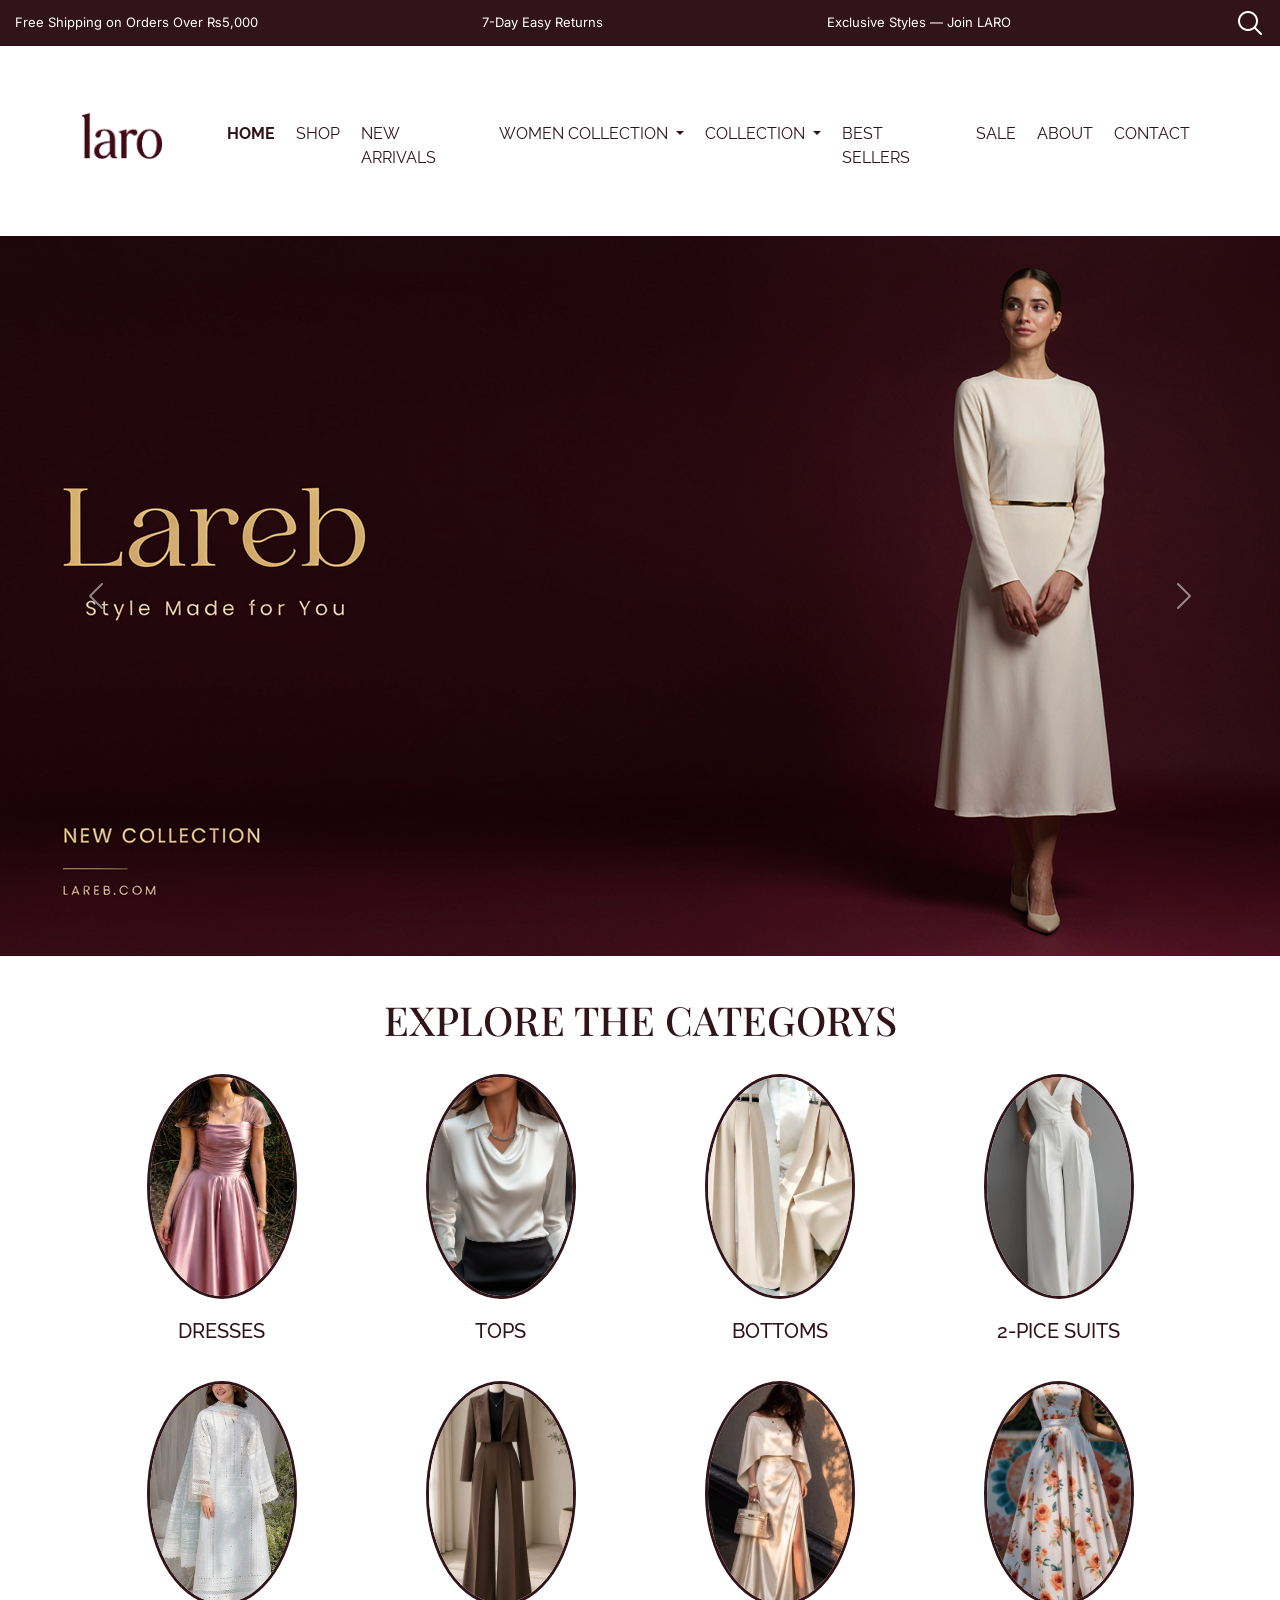
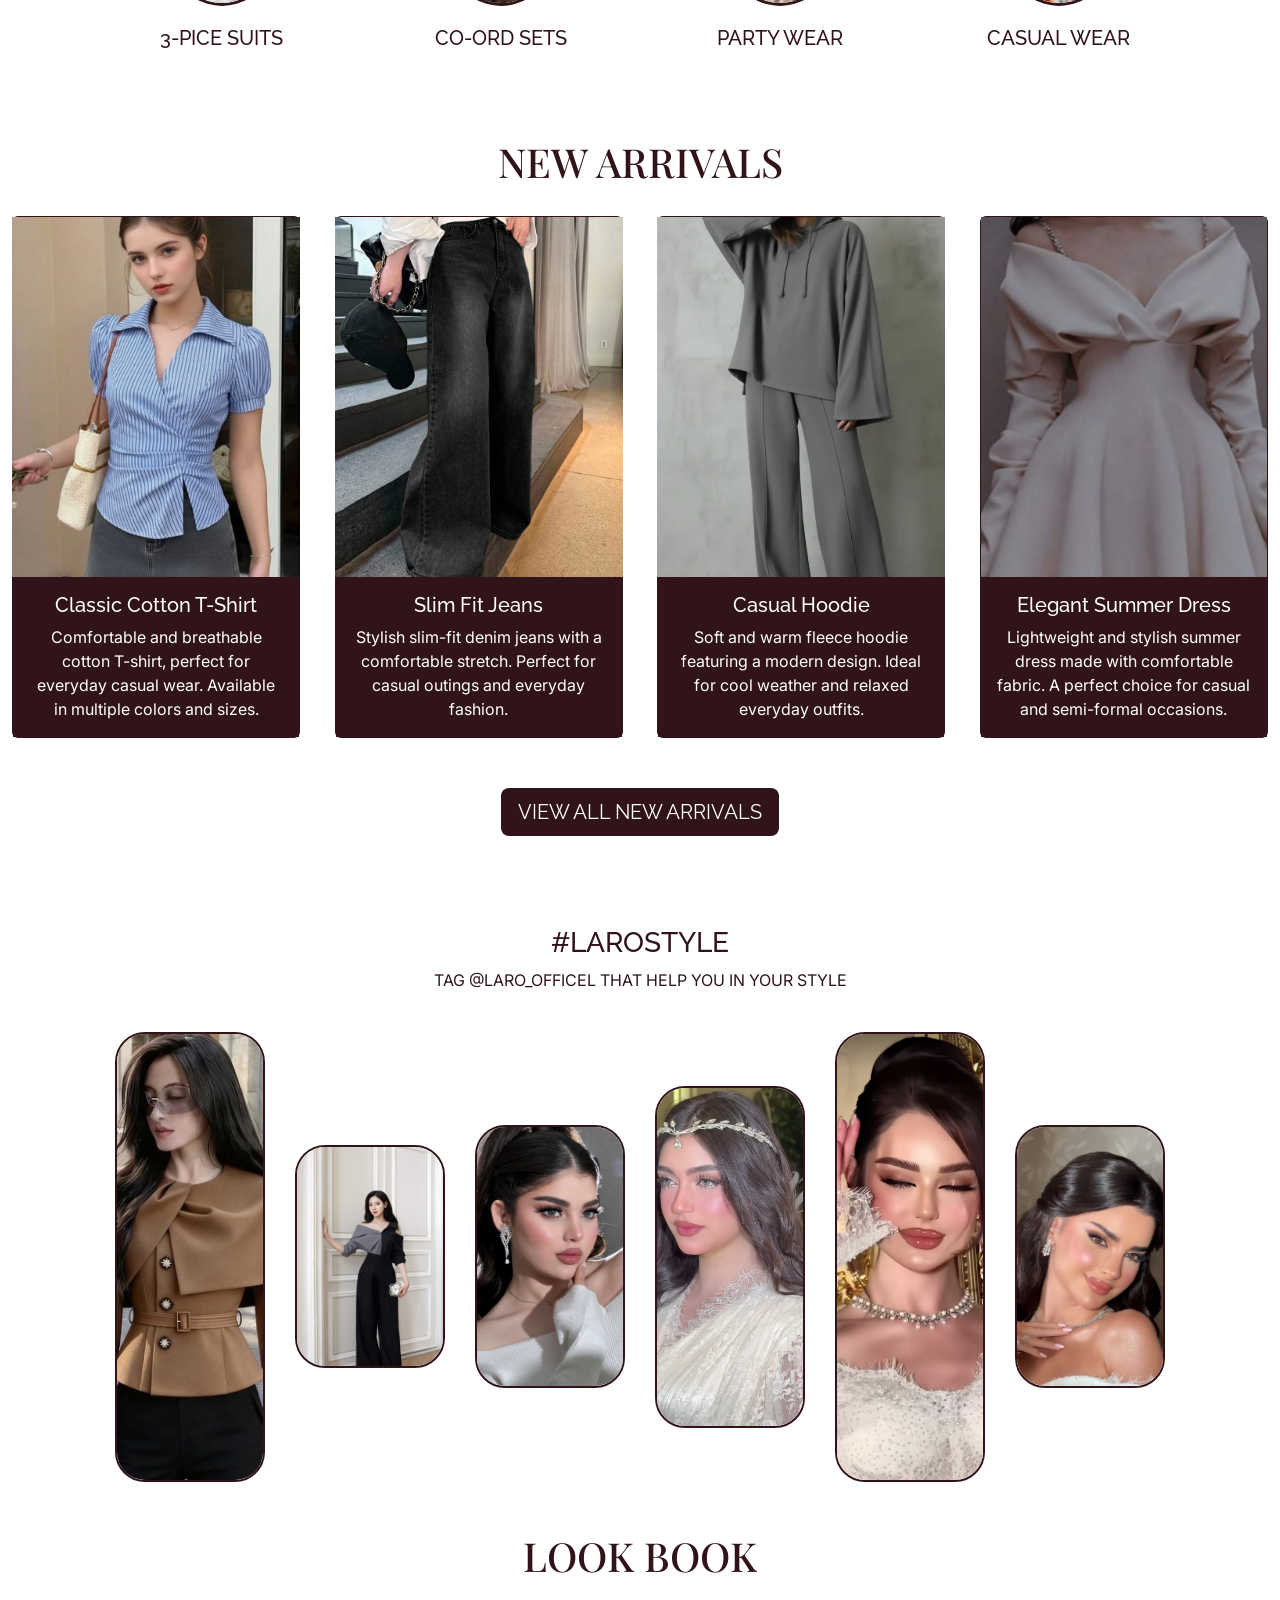
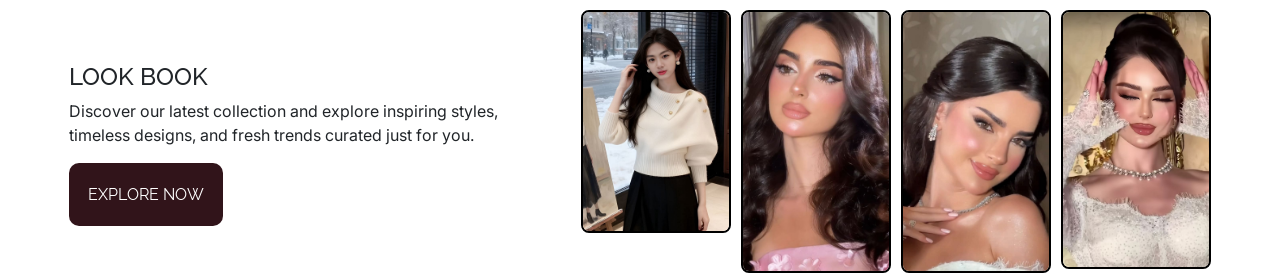
==== index.html @ eaa3a81a "Add Look Book section with images and styling for enhanced user engagement" ====
<!doctype html>
<html lang="en">
  <head>
    <meta charset="utf-8">
    <meta name="viewport" content="width=device-width, initial-scale=1">
    <title>laro</title>
    <link rel="stylesheet" href="style.css">
    <link href="https://cdn.jsdelivr.net/npm/bootstrap@5.3.8/dist/css/bootstrap.min.css" rel="stylesheet" integrity="sha384-sRIl4kxILFvY47J16cr9ZwB07vP4J8+LH7qKQnuqkuIAvNWLzeN8tE5YBujZqJLB" crossorigin="anonymous">
  </head>
  <body>
    <style>
      

    </style>

    <!-- bannar start  -->
<!-- top bar start -->
<div class="top-bar">
    <p>Free Shipping on Orders Over ₨5,000</p>
    <p>7-Day Easy Returns</p>
    <p>Exclusive Styles — Join LARO</p>

    <div class="icons">
      <a href=""><img src="search.png" width="30px"></a>
      


    </div>
</div>
<!-- top bar end -->
     <!-- bannar end -->
<!-- navbar start -->
<nav class="navbar navbar-expand-lg" style="margin-top:40px;">

  <div class="container">

    <a class="navbar-brand" href="#"><img src="l2.png" ></a>

    <button class="navbar-toggler" type="button"
      data-bs-toggle="collapse"
      data-bs-target="#navbarNavDropdown"
      aria-controls="navbarNavDropdown"
      aria-expanded="false"
      aria-label="Toggle navigation">

      <span class="navbar-toggler-icon"></span>

    </button>

    <div class="collapse navbar-collapse" id="navbarNavDropdown" style="margin-left: 41px;">

      <ul class="navbar-nav" style="margin-top: 20px; gap: 5px; ">

        <!-- HOME -->
        <li class="nav-item"  style="font-weight: bold;">
          <a class="nav-link active" aria-current="page" href="#" style="color: #31141A;" >HOME</a>
        </li>

        <!-- SHOP -->
        <li class="nav-item">
          <a class="nav-link" href="#">SHOP</a>
        </li>

        <!-- NEW ARRIVALS -->
        <li class="nav-item">
          <a class="nav-link" href="#">NEW ARRIVALS</a>
        </li>

        <!-- WOMEN COLLECTION -->
        <li class="nav-item dropdown">

          <a class="nav-link dropdown-toggle"
            href="#"
            role="button"
            data-bs-toggle="dropdown"
            aria-expanded="false">

            WOMEN COLLECTION

          </a>

          <ul class="dropdown-menu" >

            <li><a class="dropdown-item" href="#">Dresses</a></li>
            <li><a class="dropdown-item" href="#">2-Piece Suits</a></li>
            <li><a class="dropdown-item" href="#">3-Piece Suits</a></li>
            <li><a class="dropdown-item" href="#">Tops</a></li>
            <li><a class="dropdown-item" href="#">Party Wear</a></li>
            <li><a class="dropdown-item" href="#">Casual Wear</a></li>
            <li><a class="dropdown-item" href="#">Abayas</a></li>
            <li><a class="dropdown-item" href="#">Co-Ord Sets</a></li>

          </ul>

        </li>

        <!-- COLLECTION -->
        <li class="nav-item dropdown">

          <a class="nav-link dropdown-toggle"
            href="#"
            role="button"
            data-bs-toggle="dropdown"
            aria-expanded="false">

            COLLECTION

          </a>

          <ul class="dropdown-menu">

            <li><a class="dropdown-item" href="#">New Collection</a></li>
            <li><a class="dropdown-item" href="#">Summer Collection</a></li>
            <li><a class="dropdown-item" href="#">Festive Collection</a></li>
            <li><a class="dropdown-item" href="#">Signature Collection</a></li>

          </ul>

        </li>

        <!-- BEST SELLERS -->
        <li class="nav-item">
          <a class="nav-link" href="#">BEST SELLERS</a>
        </li>

        <!-- SALE -->
        <li class="nav-item">
          <a class="nav-link" href="#">SALE</a>
        </li>

        <!-- ABOUT -->
        <li class="nav-item">
          <a class="nav-link" href="#">ABOUT</a>
        </li>

        <!-- CONTACT -->
        <li class="nav-item">
          <a class="nav-link" href="#">CONTACT</a>
        </li>

      </ul>

    </div>

  </div>

</nav>
<!-- navbar end -->
 <!-- navbar end -->

 <!-- bannnar start -->
<div id="carouselExample" class="carousel slide" style="margin-top: 50px;">
  <div class="carousel-inner">

    <div class="carousel-item active">
      <a href="">  <img src="b1.png" class="d-block w-100 carousel-img" alt="Clothing"></a>
    
    </div>

    <div class="carousel-item">
      <a href="" ><img src="b2.png" class="d-block w-100 carousel-img" alt="Clothing"></a>
    </div>

    <div class="carousel-item">
    <a href="" ><img src="b3.png" class="d-block w-100 carousel-img" alt="Clothing"></a>
    </div>

    <div class="carousel-item">
  <a href="" ><img src="b4.png" class="d-block w-100 carousel-img" alt="Clothing"></a>
    </div>

    <div class="carousel-item">
        <a href="" ><img src="bannar (2).png" class="d-block w-100 carousel-img" alt="Clothing"></a>
    </div>

    <div class="carousel-item">
      <a href="" ><img src="bannar (1).png" class="d-block w-100 carousel-img" alt="Clothing"></a>
    </div>

  </div>

  <button style="color: #31141A;" class="carousel-control-prev" type="button"
          data-bs-target="#carouselExample" data-bs-slide="prev">
    <span class="carousel-control-prev-icon"></span>
    <span class="visually-hidden">Previous</span>
  </button>

  <button style="color: #31141A;" class="carousel-control-next" type="button"
          data-bs-target="#carouselExample" data-bs-slide="next">
    <span class="carousel-control-next-icon"></span>
    <span class="visually-hidden">Next</span>
  </button>
</div>

<div class="container-fluid" style="text-align: center; color: #31141A;">
  <H1 style="text-align: center; margin-top: 40PX; font-weight: 40PX;">EXPLORE THE CATEGORYS</H1>

</div>


<div class="container-sm">
 <div class="container-fluid">
 <IMG SRC="Elegant Rose Pink Satin Dress.jpg">
  <H5>DRESSES</H5>
</div>

<!-- C2 -->
  <div class="container-fluid">
 <IMG SRC="Elegant Wrap Midi Dress With Sheer Sleeves.jpg">
  <H5>TOPS</H5>
</div>


 <div class="container-fluid">
 <IMG SRC="BUTTOM.jpg">
  <H5>BOTTOMS</H5>
</div>



 <div class="container-fluid">
 <IMG SRC="2 PIECE.jpg">
  <H5>2-PICE SUITS</H5>
</div>



 
</div>



<div class="container-sm">
  <div class="container-fluid">
 <IMG SRC="Eid collection.jpg">
  <H5>3-PICE SUITS</H5>
</div>



 <div class="container-fluid">
 <IMG SRC="CARSET.jpg">
  <H5>CO-ORD SETS</H5>
</div>


 <div class="container-fluid">
 <IMG SRC="download (13).jpg">
  <H5>PARTY WEAR</H5>
</div>


 <div class="container-fluid">
 <IMG SRC="CASUAL.jpg">
  <H5>CASUAL WEAR</H5>
</div>
</div>

<!-- NEW ARRAVIAL SECTION -->


<div class="container-fluid" style="text-align: center;">
  <H1 style="margin-top: 80PX; color: #31141A;">  NEW ARRIVALS</H1>

</div>

<div class="container-xxl" style=" display: flex; align-items: center; justify-content: space-between; margin-top: 30PX;"">
  <div class="card" style="width: 18rem; object-fit: cover; border: none; align-items: center; border: solid 1px #31141A;">
  <img CLASS="IMG" src="T-SHIRT.jpg" class="card-img-top" alt="Classic Cotton T-Shirt"
       style="width: 18rem; height: 40vh; object-fit: cover;">
  <div class="card-body" style="align-items: center; text-align: center; background-color: #31141A;">
    <h5 class="card-title" style="color: white;">Classic Cotton T-Shirt</h5>
    <p class="card-text" style="color: white;">
      Comfortable and breathable cotton T-shirt, perfect for everyday casual wear. Available in multiple colors and sizes.
    </p>
  </div>
</div>


<div class="card" style="width: 18rem; object-fit: cover; border: none; align-items: center; border: solid 1px #31141A;">
  <img CLASS="IMG" src="JENS.jpg" class="card-img-top" alt="Slim Fit Jeans"
       style="width: 18rem; height: 40vh; object-fit: cover;">
  <div class="card-body" style="align-items: center; text-align: center; background-color: #31141A;">
    <h5 class="card-title" style="color: white;">Slim Fit Jeans</h5>
    <p class="card-text" style="color: white;">
      Stylish slim-fit denim jeans with a comfortable stretch. Perfect for casual outings and everyday fashion.
    </p>
  </div>
</div>


<div class="card" style="width: 18rem; object-fit: cover; border: none; align-items: center; border: solid 1px #31141A;">
  <img CLASS="IMG" src="HODDIE.jpg" class="card-img-top" alt="Casual Hoodie"
       style="width: 18rem; height: 40vh; object-fit: cover;">
  <div class="card-body" style="align-items: center; text-align: center; background-color: #31141A;">
    <h5 class="card-title" style="color: white;">Casual Hoodie</h5>
    <p class="card-text" style="color: white;">
      Soft and warm fleece hoodie featuring a modern design. Ideal for cool weather and relaxed everyday outfits.
    </p>
  </div>
</div>

<!-- 
<style>
.card img {
  transition: 0.3s ease;
}

.card img:hover {
  transform: scale(1.05);
}
</style> -->
<div class="card" style="width: 18rem;border: 30px ; object-fit: cover; border: none; align-items: center; border: solid 1px #31141A;">
  <img CLASS="IMG" src="download (12).jpg" class="card-img-top" alt="Elegant Summer Dress" style="width: 17.9rem; height: 40VH; object-fit: cover;">
  <div class="card-body" style="align-items: center; text-align: center; background-color: #31141A;">
    <h5 class="card-title" style="color: white;">Elegant Summer Dress</h5>
    <p class="card-text" style="color: white">Lightweight and stylish summer dress made with comfortable fabric. A perfect choice for casual and semi-formal occasions.</p>
  </div>
</div>

</div>

<!-- BUTTON OF NEW ARRIVALS  -->
<div class="container-sm" style="text-align: center; display: flex; align-items: center; justify-content: center; margin-top: 50PX;">
  <A href=""><button  type="button" class="btn  btn-lg" style="background-color: #31141A; align-items: center; text-align: center; color: white; align-items: center; text-align: center;">VIEW ALL NEW ARRIVALS</button></A>
</div>


<!-- ADD A MODEL THAT HALP YOU IN YOUR STYLE  -->




  <div class="container-lg" style="align-items: center; text-align: center; margin-top: 90PX; color: #31141A;">
    <H3>#LAROSTYLE</H3>
    <P>TAG @LARO_OFFICEL THAT HELP YOU IN YOUR STYLE </P>

</div>

<div class="container-xl">
  <div class="container-lg" style="align-items: center; display: flex; justify-content: center; gap: 30PX; margin-top: 40PX;">
    <A href=""><img id=" m"SRC="P (1).jpg" width="150PX" style="height: 50VH;border: 2px solid  #31141A; border-radius: 30px; object-fit: cover;"></A>
    <A href=""><img SRC="P (2).jpg" width="150PX" style="border: 2px solid  #31141A; border-radius: 30px;"></A>
     <A href=""><img SRC="P (3).jpg" width="150PX" style="border: 2px solid  #31141A; border-radius: 30px;"></A>
    <A href=""><img SRC="P (4).jpg" width="150PX" style="height: 38VH;border: 2px solid  #31141A; border-radius: 30px; object-fit: cover;"></A>
     <A href=""><img SRC="P (5).jpg" width="150PX" style="height: 50VH;border: 2px solid  #31141A; border-radius: 30px; object-fit: cover;"></A>
    <A href=""><img SRC="P (6).jpg" width="150PX" style="border: 2px solid  #31141A; border-radius: 30px;"></A>
  </div>
<style>

</style>
</div>
<div>

      <h1  style="color: #31141A; text-align: center; margin-top: 50PX;">LOOK BOOK</h1>

      <div class="CONT" style="display: flex;align-items: center;justify-content: center; margin-top: 30PX;">
<div class="text" style="width: 40%;">
    <h4>LOOK BOOK</h4>
    <p style="width: 90%;">
        Discover our latest collection and explore inspiring styles,
        timeless designs, and fresh trends curated just for you.
    </p>
    <a href="#">
        <button style="background-color: #31141A; outline: none; border: none;  color: white; width:30%; height: 7VH; border-radius: 10PX;"  type="button">EXPLORE NOW</button>
    </a>
</div>

<div class="IMG" style="display: flex; gap: 10PX; height: 30VH; object-fit: cover;">
 


<div class="img1">
    <img src="P (8).jpg">
</div>

<div class="img1">
    <img src="P (7).jpg">
</div>


<div class="img1">
    <img src="P (6).jpg">
</div>

<div class="img1">
    <img src="P (5).jpg">
</div>

</div>
      </div>

    <script src="https://cdn.jsdelivr.net/npm/bootstrap@5.3.8/dist/js/bootstrap.bundle.min.js" integrity="sha384-FKyoEForCGlyvwx9Hj09JcYn3nv7wiPVlz7YYwJrWVcXK/BmnVDxM+D2scQbITxI" crossorigin="anonymous"></script>
  </body>
</html>
---- style.css ----
@import url('https://fonts.googleapis.com/css2?family=Dancing+Script:wght@400;500;600;700&family=Inter:wght@400;500;600;700&family=Playfair+Display:ital,wght@0,400;0,500;0,600;0,700;1,400;1,500;1,600;1,700&family=Raleway:wght@400;500;600;700&family=Roboto:wght@400;500;700&family=Pacifico&display=swap');

* {
    margin: 0;
    padding: 0;
    box-sizing: border-box;
}

body {
    font-family: 'Raleway', sans-serif;
}

/* Main Heading */
h1 {
    font-family: 'Playfair Display', serif;
    font-weight: 700;
}

/* Other Headings */
h2, h3, h4 ,a ,H5{
    font-family: 'Raleway', sans-serif;
    font-weight: 600;
}

/* Normal Text */
p {
    font-family: 'Inter', sans-serif;
}




/* Buttons */
button {
    font-family: 'Inter', sans-serif;
}

.top-bar {
    width: 100%;
    display: flex;
    justify-content: space-between;
    align-items: center;
    background-color: #31141A;
    color: white;
    margin: 0;
    padding: 8px 15px;
}









.top-bar p {
    margin: 0;
    font-size: 13px;
}

/* LOGO */
.container a img {
    width: 80px;
    color: #31141A;
    transition: 0.3s ease;
}



.nav-link:hover{
    text-decoration: underline;
}

.dropdown-item

a :hover{
background-color: #31141A;
}


/* Dropdown items */
.navbar .dropdown-item {
    color: #4a3838;
    font-size: 14px;
    font-weight: 400;
    padding: 10px 15px;
    border-radius: 8px;
    transition: all 0.3s ease;
}

/* Hover */
.navbar .dropdown-item:hover {
    background: linear-gradient(
        90deg,
      #31141A
    );
    color: white;
    padding-left: 22px;
}

/* Small star */
.navbar .dropdown-item::before {
    content: "✦";
    color:white;
    margin-right: 8px;
    opacity: 0;
    transition: 0.3s;
}

.navbar .dropdown-item:hover::before {
    opacity: 1;
}


.dropdown-item::before {
    content: "✦";
    color:white;
    margin-right: 8px;
    opacity: 0;
    transition: 0.3s;
}

.nav-item a{
    font-weight: 40px;
    color:#31141A;
}
@media (max-width: 768px) {

    .top-bar {
        flex-direction: column;
        text-align: center;
        gap: 8px;
        padding: 10px;
    }

    .top-bar p {
        margin: 0;
        font-size: 12px;
    }

    .icons {
        display: flex;
        justify-content: center;
        align-items: center;
    }

    .icons img {
        width: 25px;
    }
}
.container-sm{
    margin-top: 30PX;
  text-align: center;
display: flex;
align-items: center;
justify-content: space-between;
}


.container-fluid IMG{
    border: 3px solid #31141A;
    object-fit: cover;
    border-radius: 50%;
    height: 25VH;
    width: 150PX;
}

.container-fluid IMG:hover{
    transform: scale(1.1);
}


.container-fluid H5{
    padding-top: 20PX;
    color: #31141A;
    font-weight: 30PX;
}

/* .IMG{
       border: 3px solid #31141A;

} */

  .img1 img {
        width: 150px;
        border: 2px solid black;
        border-radius: 8px;
    }
 .img1 img:HOVER{
    transform: scale(1.1);
 }
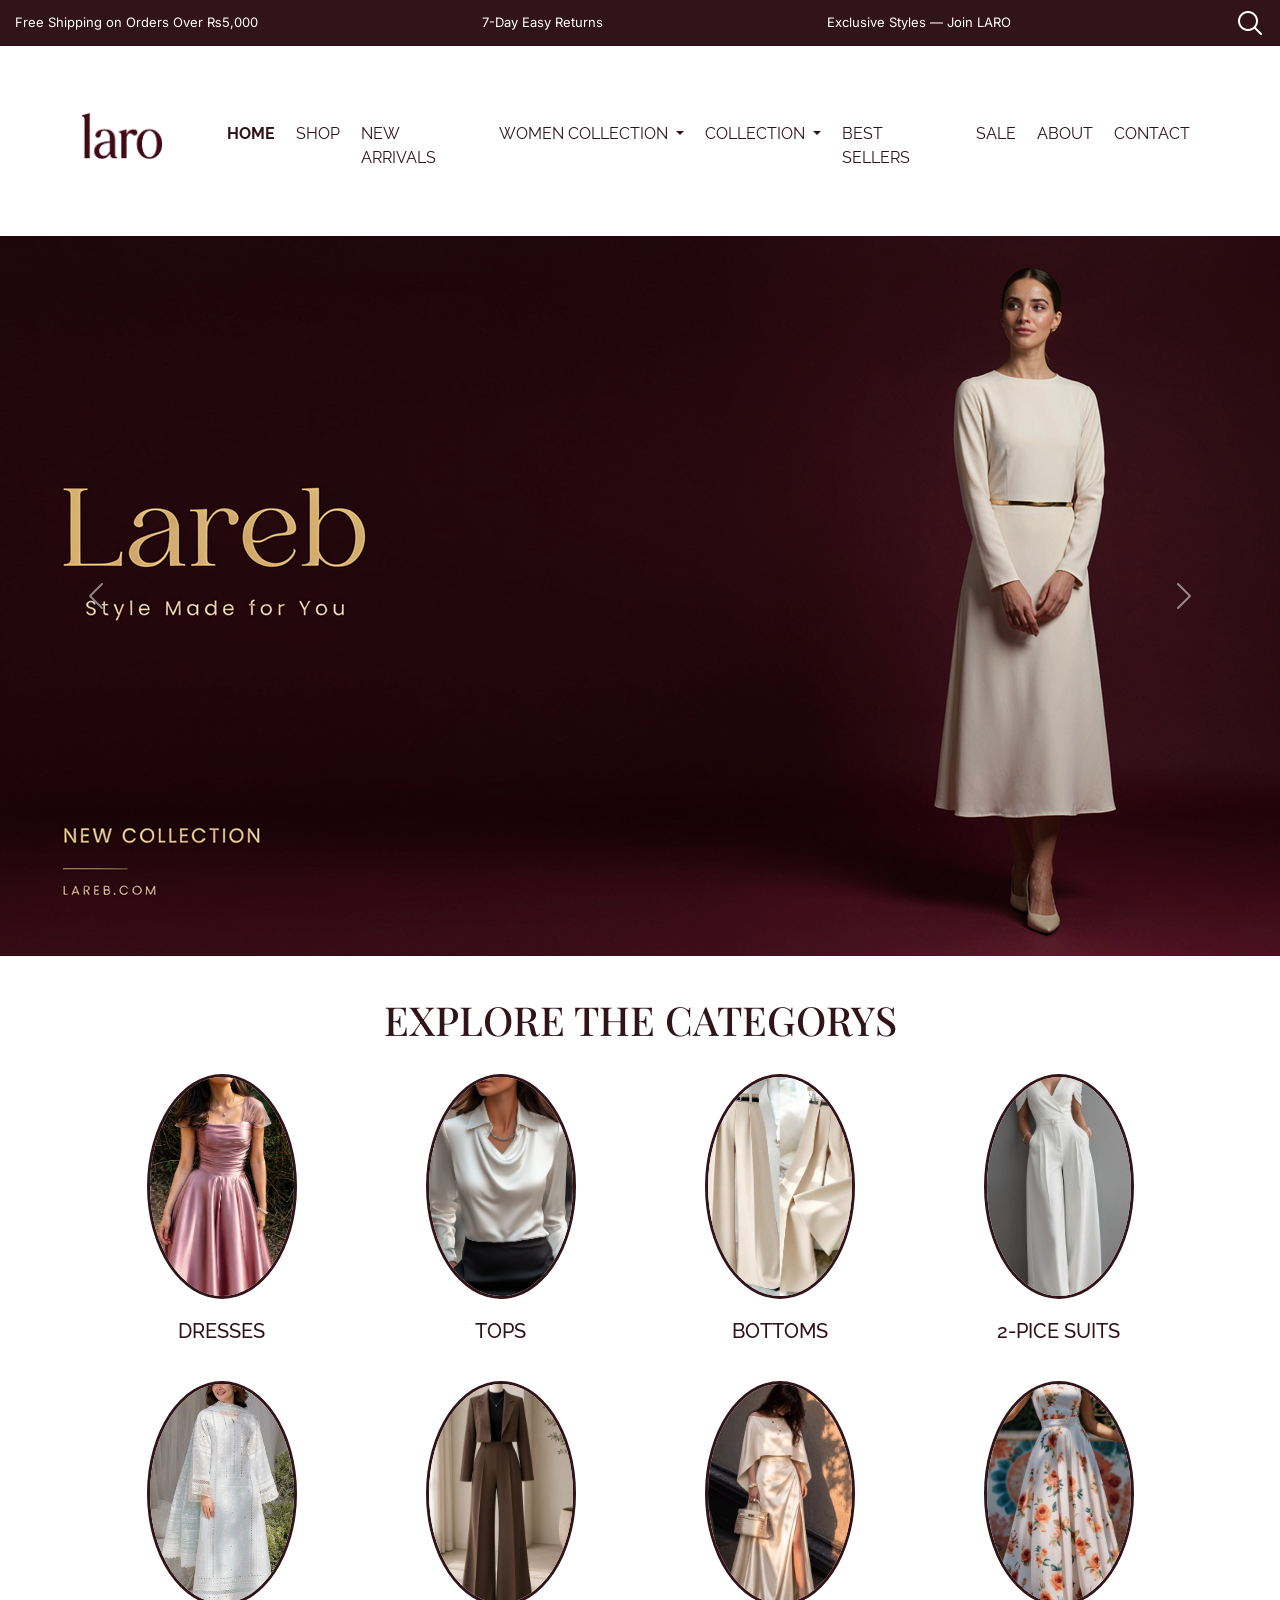
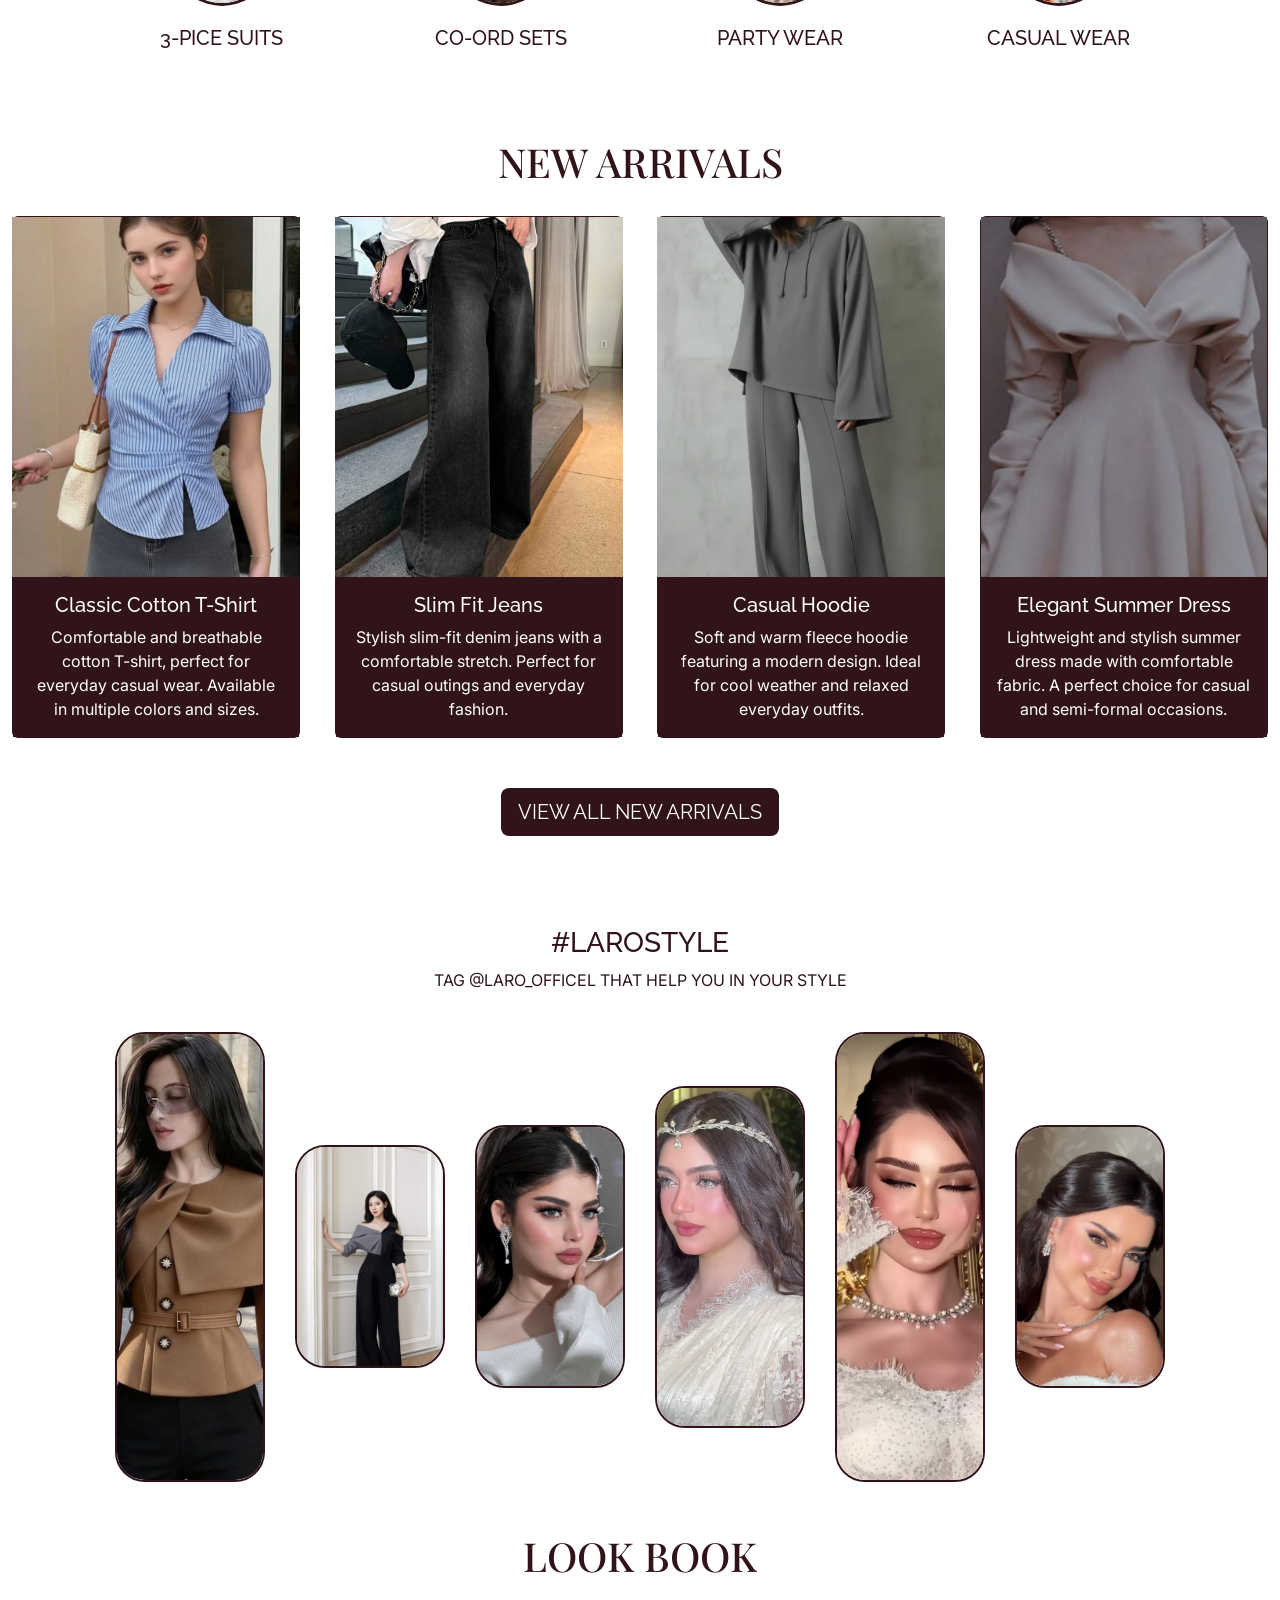
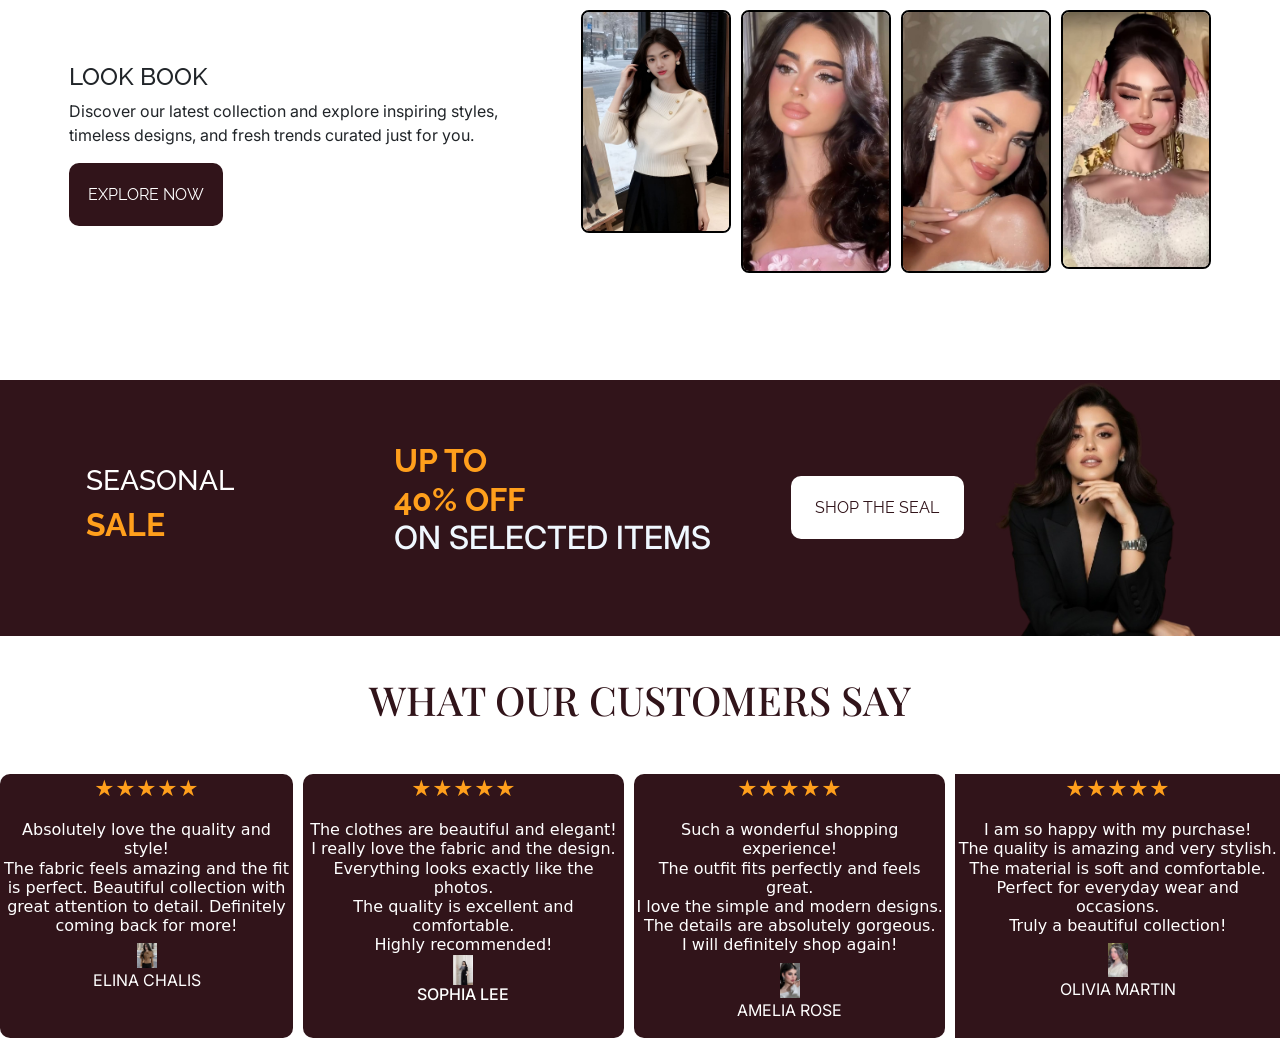
==== commit bf3b8c91: "Add seasonal sale section with customer testimonials for enhanced engagement" ====
--- a/index.html
+++ b/index.html
@@ -389,6 +389,129 @@
 
 </div>
       </div>
+    <div class="MAINC" style="margin-top: 100PX; display: flex; align-items: center; justify-content: center;gap: 80PX; background-color: #31141A;">
+    
+    <div class="TEXT1">
+        <h3 style="color: white;">SEASONAL</h3>
+        <h2 style="color: #FF9F1C ; font-weight: 700;">SALE</h2>
+    </div>
+
+    <div class="LINE">
+        <hr>
+    </div>
+
+    <div class="TEXT2">
+        <h2>
+            <strong style="color: #FF9F1C;">UP TO</strong><br>
+            <strong style="color:#FF9F1C;">40% OFF</strong><br>
+            <p style="color: aliceblue;">ON SELECTED ITEMS</p>
+        </h2>
+    </div>
+
+    <div class="BUTTON">
+        <a href="#">
+        <a href="#">
+        <button style="background-color: white; outline: none; border: none;  color:#31141A; width:140%; height: 7VH; border-radius: 10PX;"  type="button">SHOP THE SEAL</button>
+    </a>
+        </a>
+    </div>
+
+    <div class="IMG">
+        <img src="MODEL.png" width="200px">
+    </div>
+
+</div>
+
+
+<DIV CLASS="HEAD">
+  <H1 style="color: #31141A; margin-top: 40PX; text-align: center;">WHAT OUR CUSTOMERS SAY</H1>
+</DIV>
+
+
+<div class="CON" style="display: flex; justify-content: center; gap: 10PX; margin-top: 50PX;">
+
+    <div class="COMMIT1"style="background-color:#31141A; border-radius: 10PX;">
+        <div class="CBODY" style="text-align: center;">
+            <p style="color: #FF9F1C; font-size: 20px;">★★★★★</p>
+            <h6 style="color: white;">
+                Absolutely love the quality and style!<br>
+                The fabric feels amazing and the fit<br>
+                is perfect. Beautiful collection with<br>
+                great attention to detail. Definitely<br>
+                coming back for more!
+            </h6>
+            
+        <div class="C" style="">
+            <img src="P (1).jpg" width="20PX">
+            <p style="color: white;">ELINA CHALIS</p>
+        </div>
+        </div>
+
+    </div>
+
+
+    <div class="COMMIT1" style="background-color: #31141A; border-radius: 10PX;">
+        <div class="CBODY" style="text-align: center;">
+            <p style="color: #FF9F1C; font-size: 20px;">★★★★★</p>
+            <h6 style="color: white;">
+                The clothes are beautiful and elegant!<br>
+                I really love the fabric and the design.<br>
+                Everything looks exactly like the photos.<br>
+                The quality is excellent and comfortable.<br>
+                Highly recommended!
+                        <div class="C">
+            <img src="P (2).jpg" width="20PX">
+            <p style="color: white;">SOPHIA LEE</p>
+        </div>
+            </h6>
+       
+        </div>
+
+     
+    </div>
+
+
+    <div class="COMMIT1" style="background-color:#31141A; border-radius: 10PX;">
+        <div class="CBODY" style="text-align: center;">
+            <p style="color: #FF9F1C; font-size: 20px;">★★★★★</p>
+            <h6 style="color: white;">
+                Such a wonderful shopping experience!<br>
+                The outfit fits perfectly and feels great.<br>
+                I love the simple and modern designs.<br>
+                The details are absolutely gorgeous.<br>
+                I will definitely shop again!
+            </h6>
+              <div class="C">
+            <img src="P (3).jpg" width="20PX">
+            <p style="color: white;">AMELIA ROSE</p>
+        </div>
+        </div>
+
+      
+    </div>
+
+
+    <div class="COMMIT1" style="background-color:#31141A;">
+        <div class="CBODY" style="text-align: center;">
+            <p style="color: #FF9F1C; font-size: 20px;">★★★★★</p>
+            <h6 style="color: white;">
+                I am so happy with my purchase!<br>
+                The quality is amazing and very stylish.<br>
+                The material is soft and comfortable.<br>
+                Perfect for everyday wear and occasions.<br>
+                Truly a beautiful collection!
+            </h6>
+                   <div class="C">
+            <img src="P (4).jpg" width="20PX">
+            <p style="color: white;">OLIVIA MARTIN</p>
+        </div>
+    </div>
+        </div>
+
+ 
+
+</div>
+
 
     <script src="https://cdn.jsdelivr.net/npm/bootstrap@5.3.8/dist/js/bootstrap.bundle.min.js" integrity="sha384-FKyoEForCGlyvwx9Hj09JcYn3nv7wiPVlz7YYwJrWVcXK/BmnVDxM+D2scQbITxI" crossorigin="anonymous"></script>
   </body>
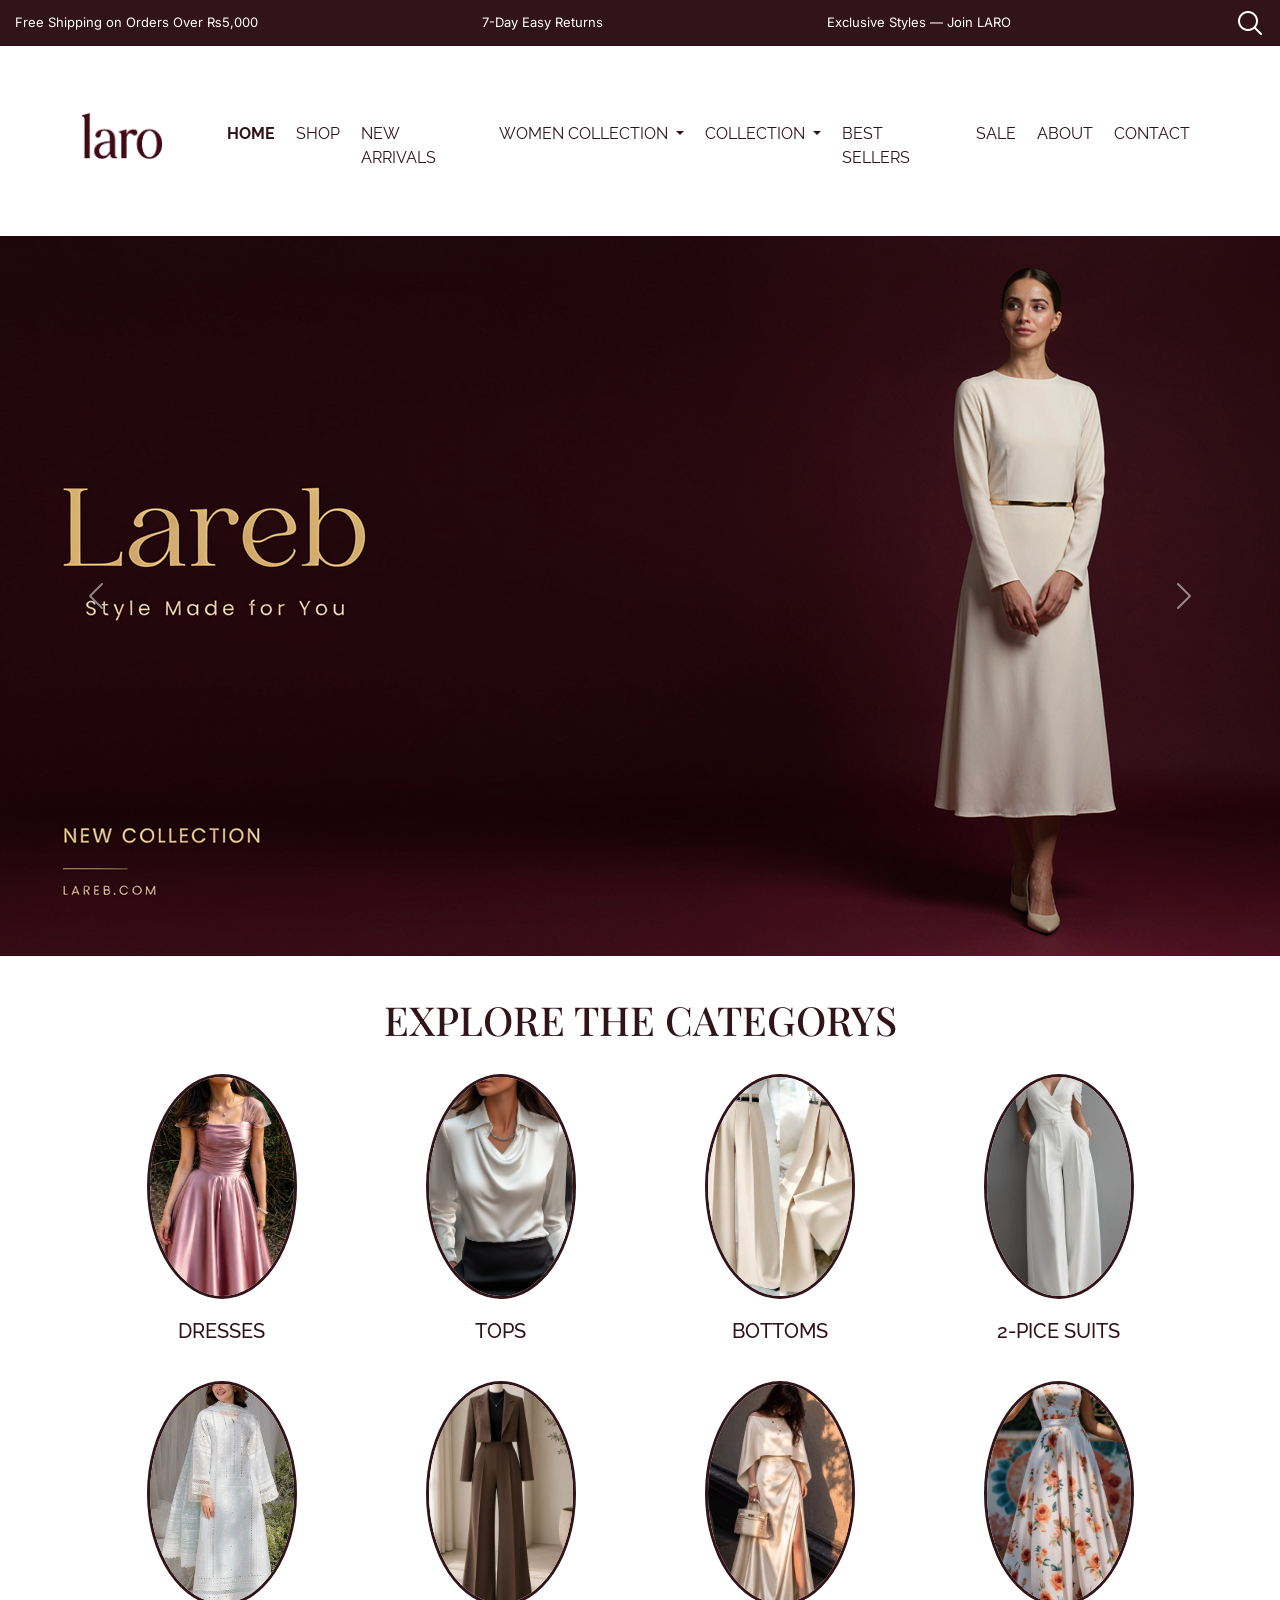
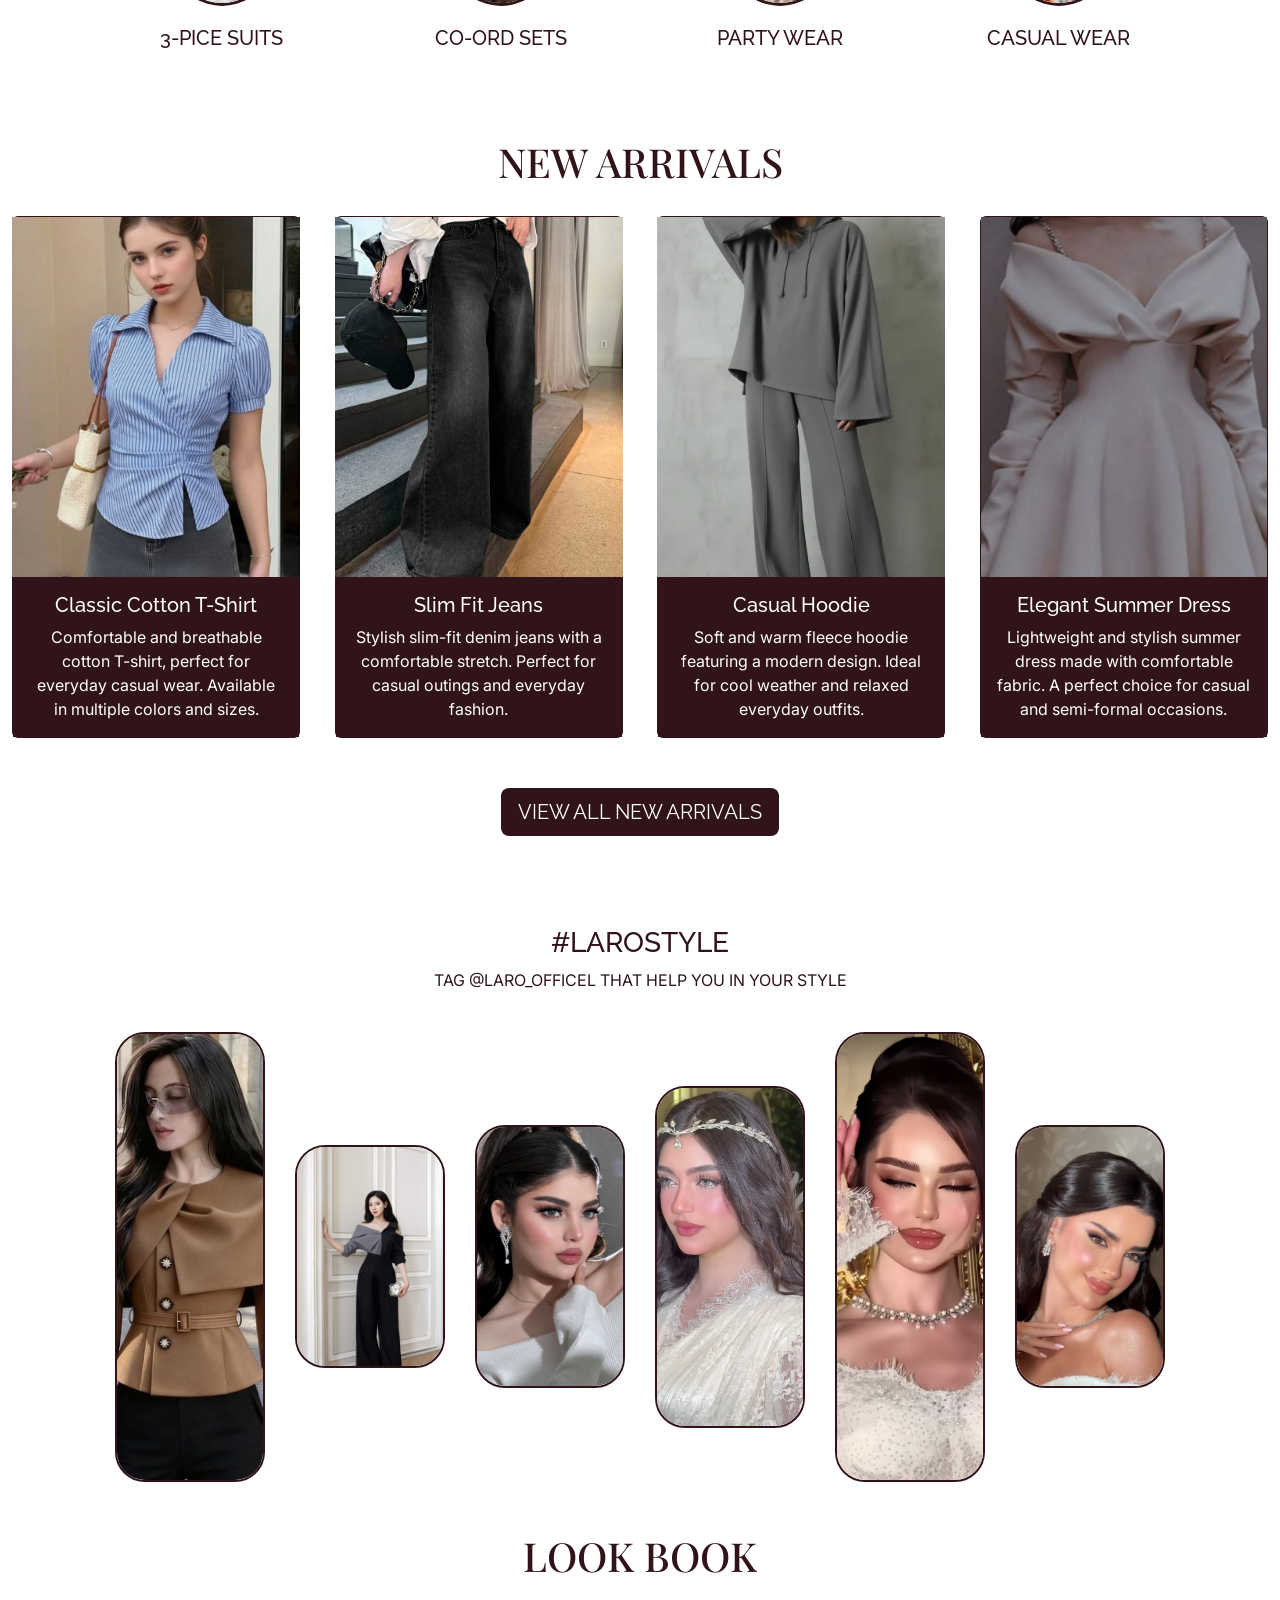
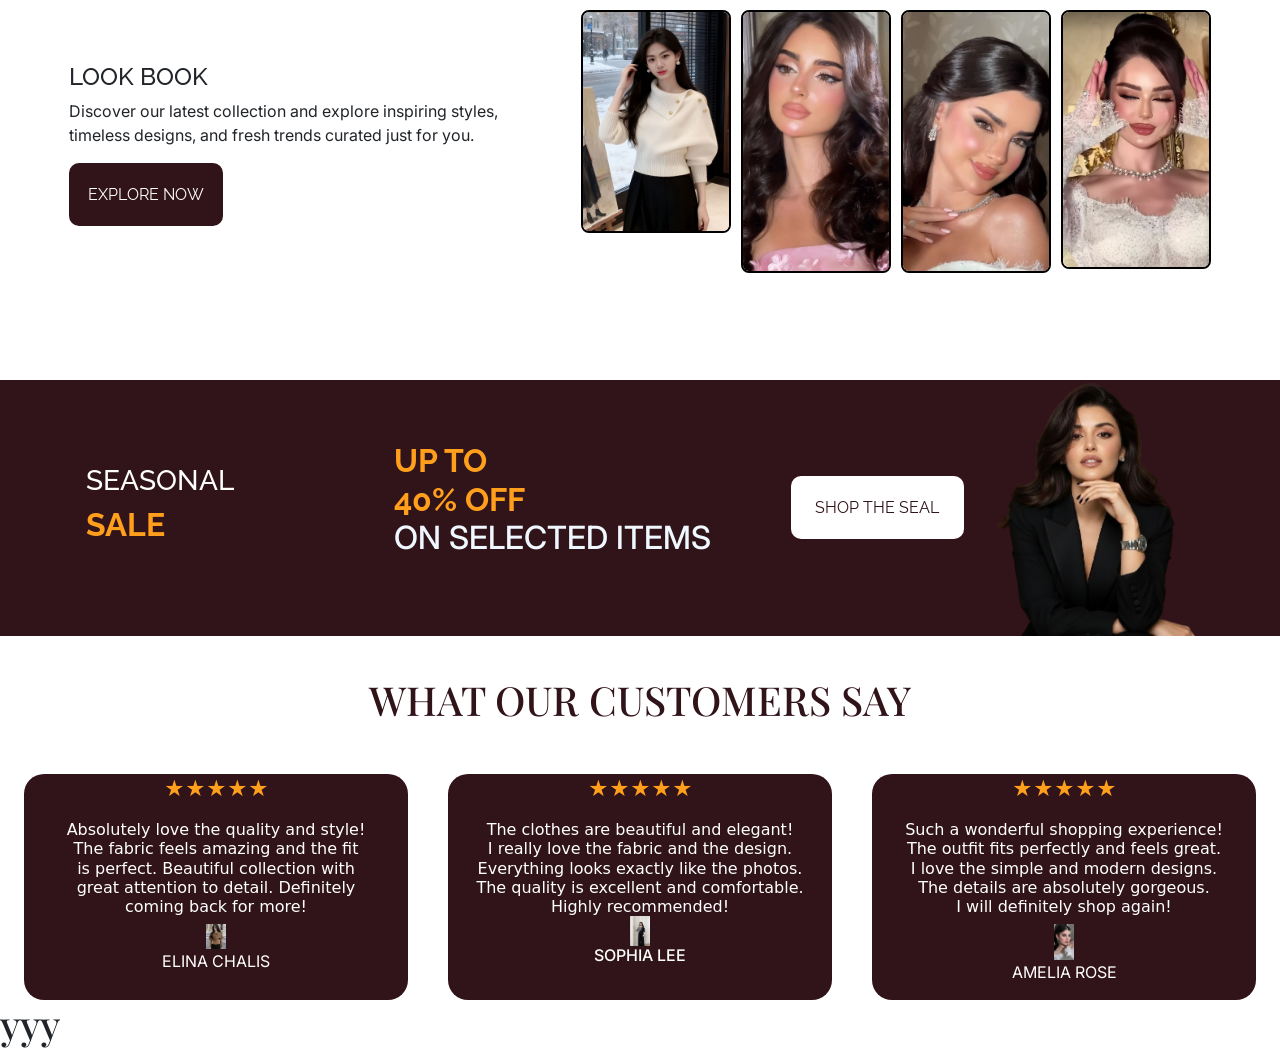
==== commit a21dc35c: "Enhance styling for sale section and improve hover effects for better user interaction" ====
--- a/index.html
+++ b/index.html
@@ -396,8 +396,8 @@
         <h2 style="color: #FF9F1C ; font-weight: 700;">SALE</h2>
     </div>
 
-    <div class="LINE">
-        <hr>
+    <div class="LINE" style="color: white;">
+        <hr style="color: white;">
     </div>
 
     <div class="TEXT2">
@@ -428,9 +428,9 @@
 </DIV>
 
 
-<div class="CON" style="display: flex; justify-content: center; gap: 10PX; margin-top: 50PX;">
-
-    <div class="COMMIT1"style="background-color:#31141A; border-radius: 10PX;">
+<div class="CON" style="display: flex; justify-content: center; gap: 40PX; margin-top: 50PX;">
+
+    <div class="COMMIT1"style="background-color:#31141A; border-radius: 20PX; width: 30%;">
         <div class="CBODY" style="text-align: center;">
             <p style="color: #FF9F1C; font-size: 20px;">★★★★★</p>
             <h6 style="color: white;">
@@ -450,7 +450,7 @@
     </div>
 
 
-    <div class="COMMIT1" style="background-color: #31141A; border-radius: 10PX;">
+    <div class="COMMIT1" style="background-color: #31141A; border-radius: 20PX; width: 30%;">
         <div class="CBODY" style="text-align: center;">
             <p style="color: #FF9F1C; font-size: 20px;">★★★★★</p>
             <h6 style="color: white;">
@@ -471,7 +471,7 @@
     </div>
 
 
-    <div class="COMMIT1" style="background-color:#31141A; border-radius: 10PX;">
+    <div class="COMMIT1" style="background-color:#31141A; border-radius: 20PX; width: 30%;">
         <div class="CBODY" style="text-align: center;">
             <p style="color: #FF9F1C; font-size: 20px;">★★★★★</p>
             <h6 style="color: white;">
@@ -491,7 +491,7 @@
     </div>
 
 
-    <div class="COMMIT1" style="background-color:#31141A;">
+    <!-- <div class="COMMIT1" style="background-color:#31141A;">
         <div class="CBODY" style="text-align: center;">
             <p style="color: #FF9F1C; font-size: 20px;">★★★★★</p>
             <h6 style="color: white;">
@@ -506,11 +506,13 @@
             <p style="color: white;">OLIVIA MARTIN</p>
         </div>
     </div>
-        </div>
+        </div> -->
 
  
 
 </div>
+
+<h1>yyy</h1>
 
 
     <script src="https://cdn.jsdelivr.net/npm/bootstrap@5.3.8/dist/js/bootstrap.bundle.min.js" integrity="sha384-FKyoEForCGlyvwx9Hj09JcYn3nv7wiPVlz7YYwJrWVcXK/BmnVDxM+D2scQbITxI" crossorigin="anonymous"></script>
--- a/style.css
+++ b/style.css
@@ -189,4 +189,9 @@
     }
  .img1 img:HOVER{
     transform: scale(1.1);
+ }
+
+ .COMMIT1:hover{
+    transform: scale(1.1);
+
  }
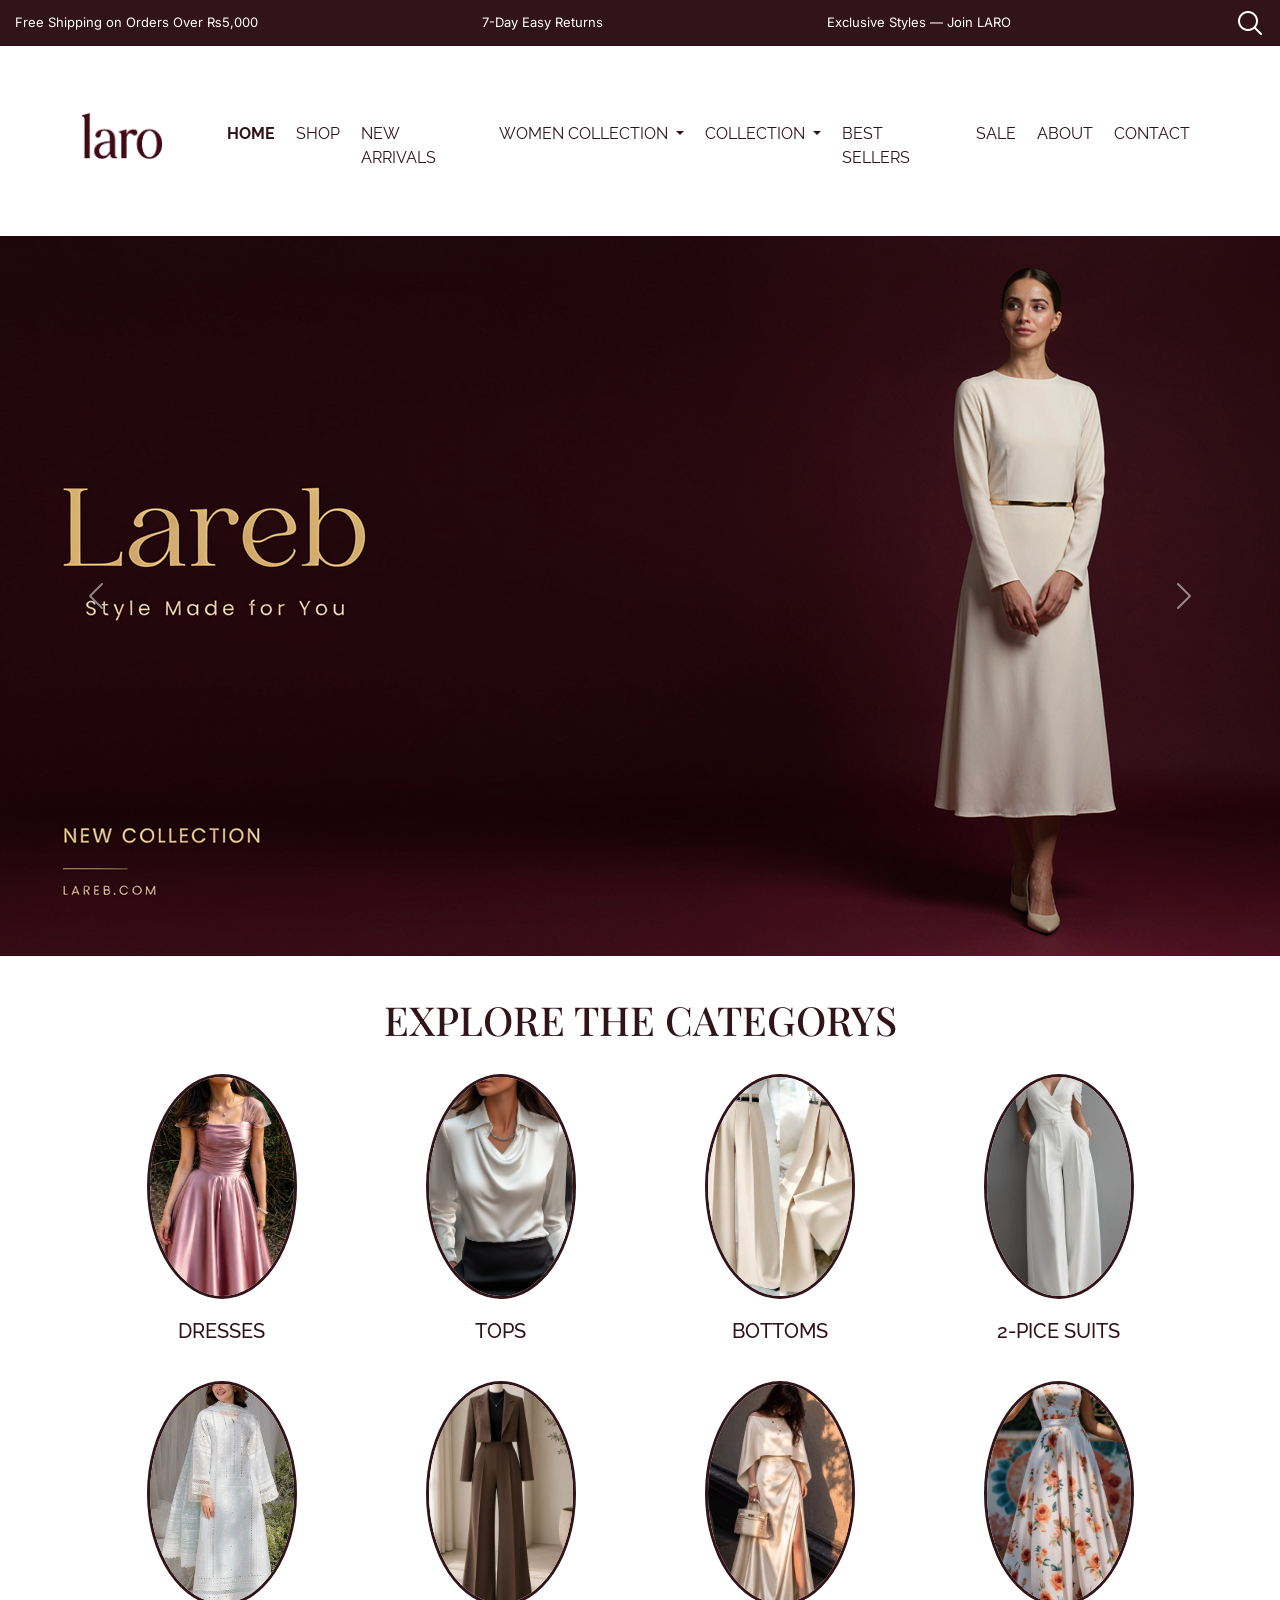
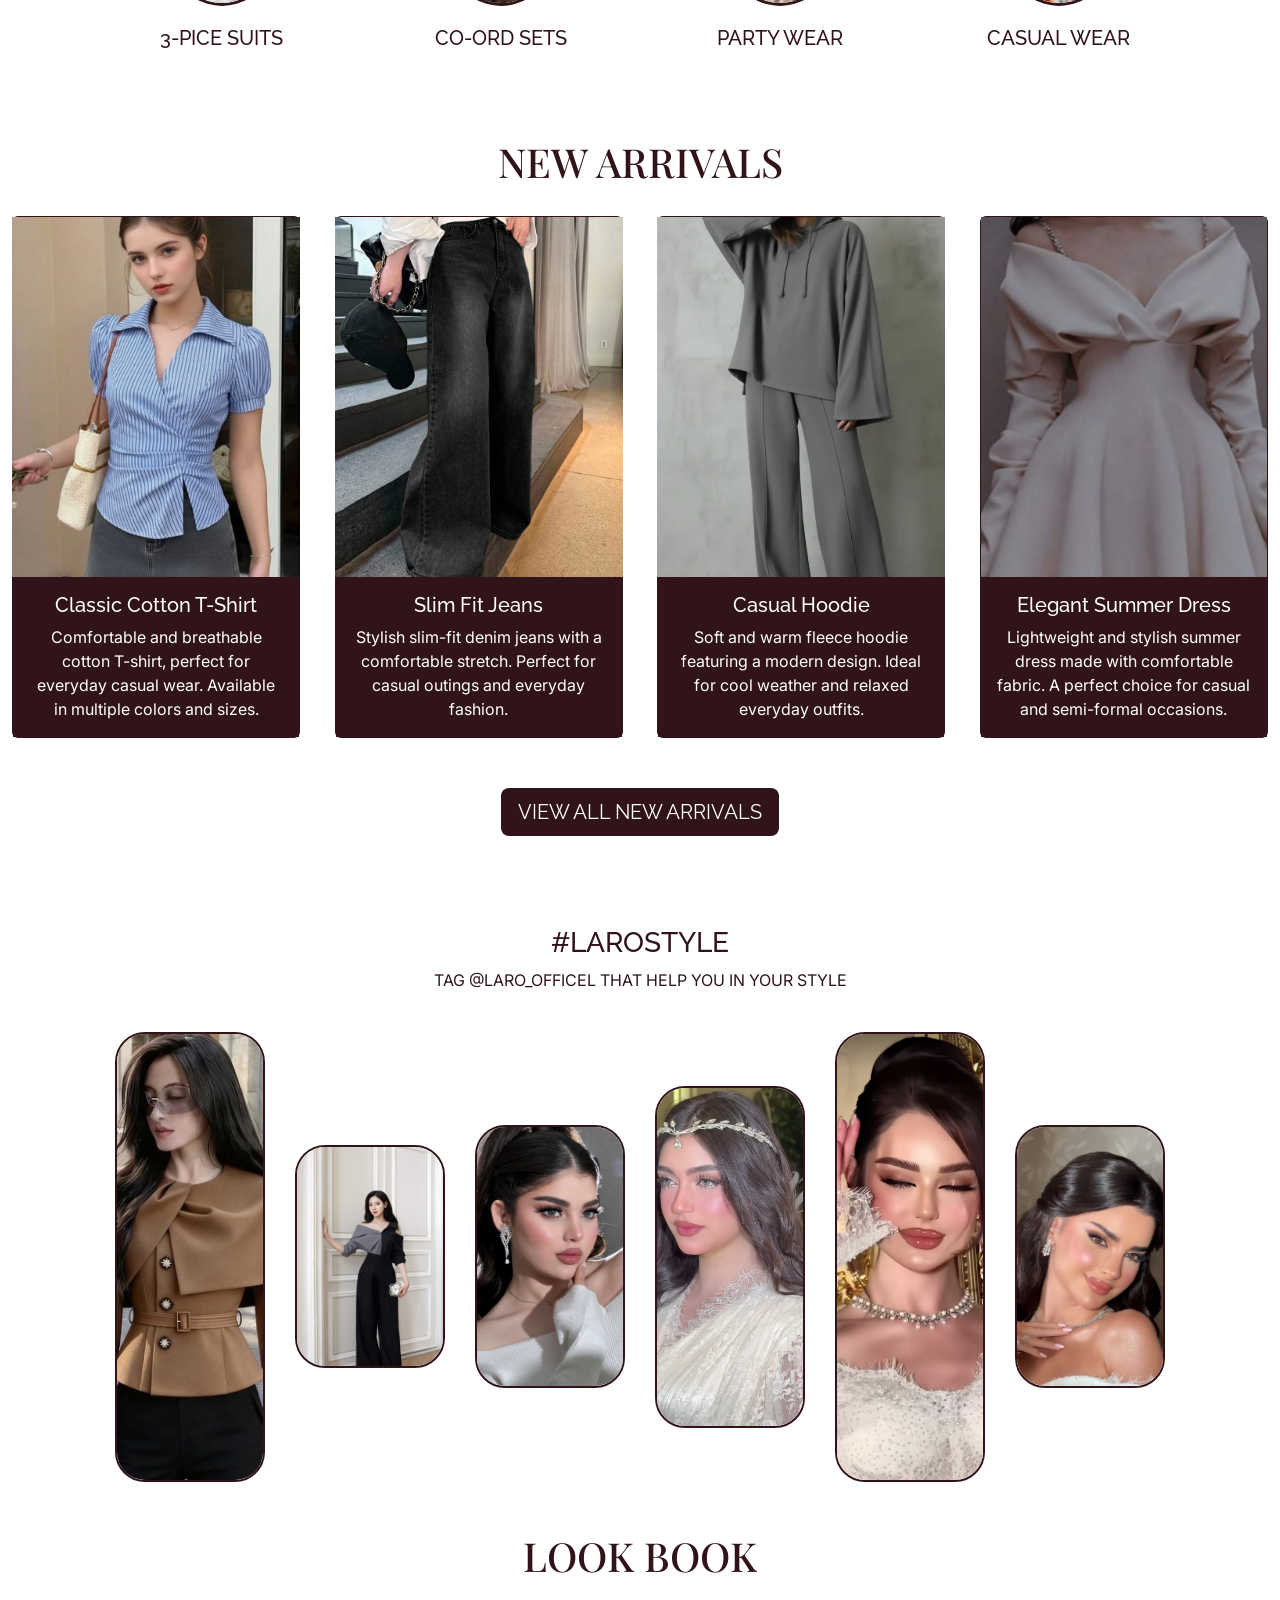
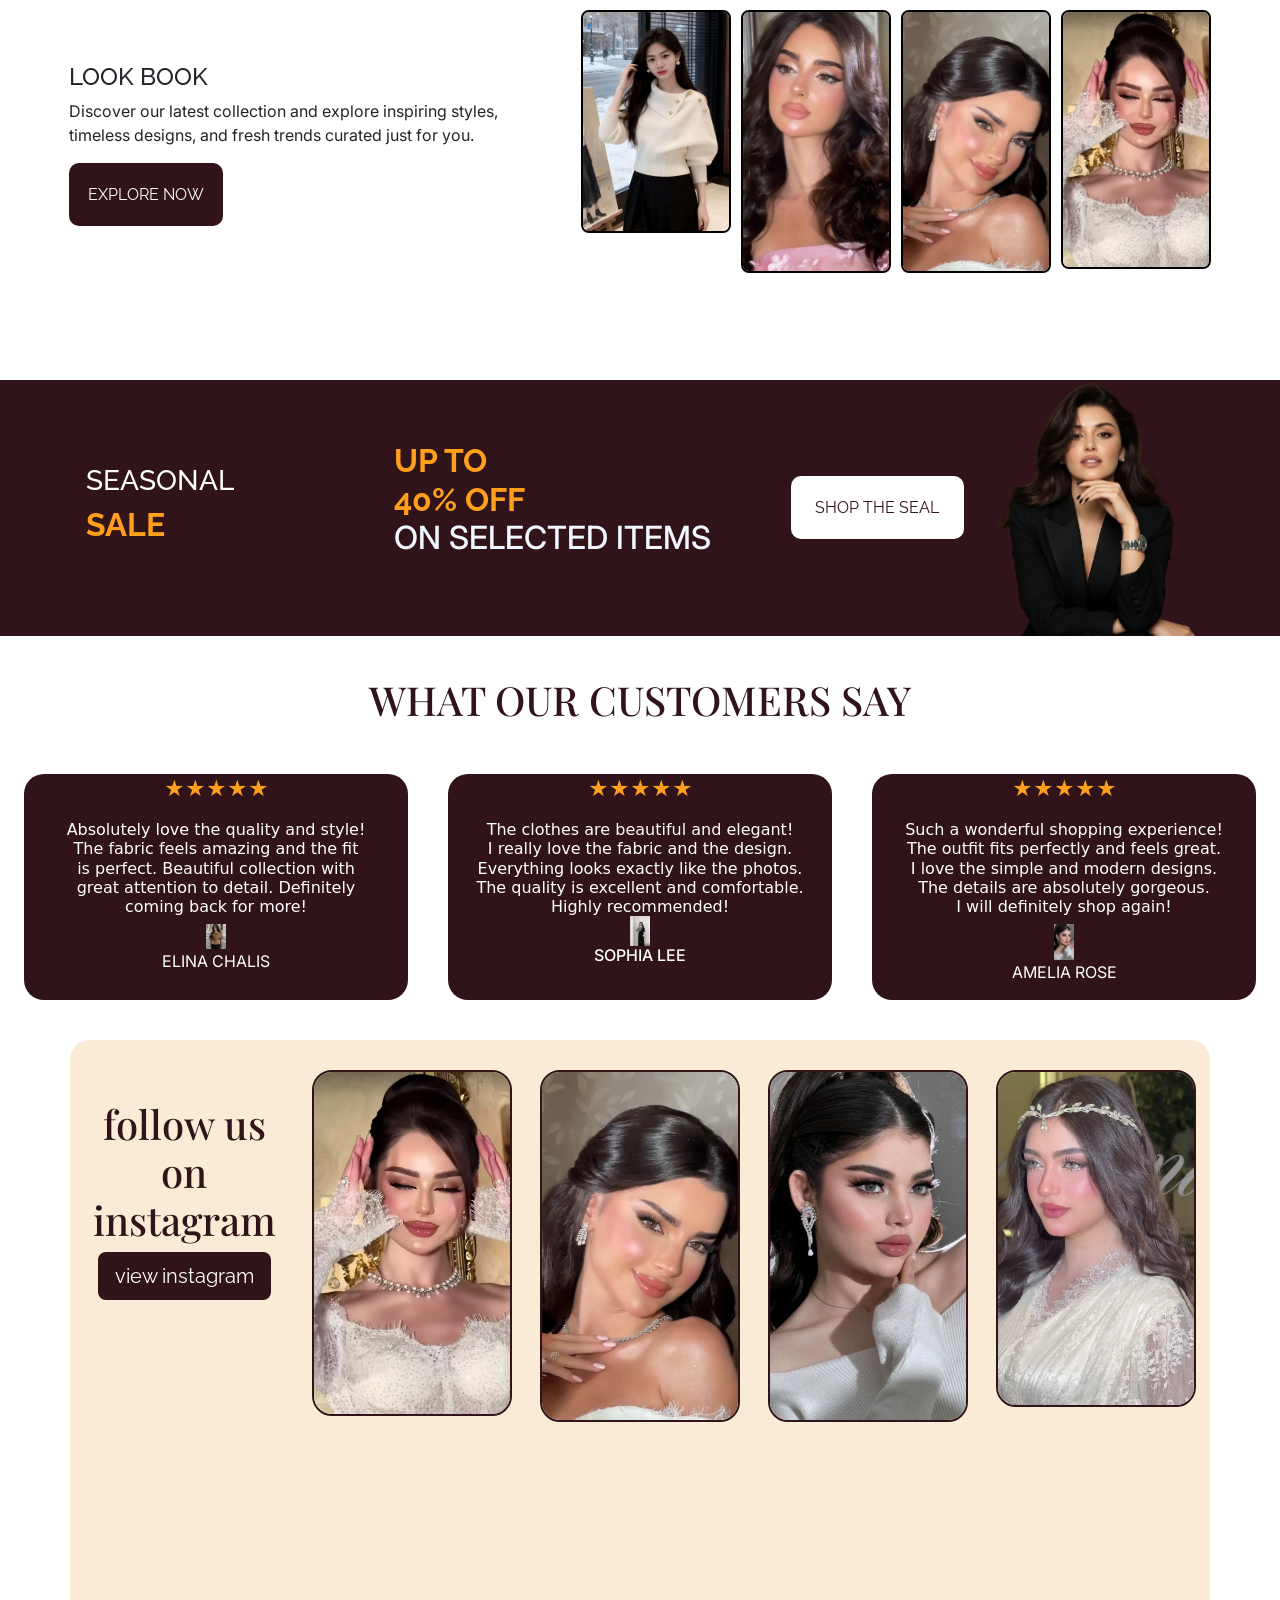
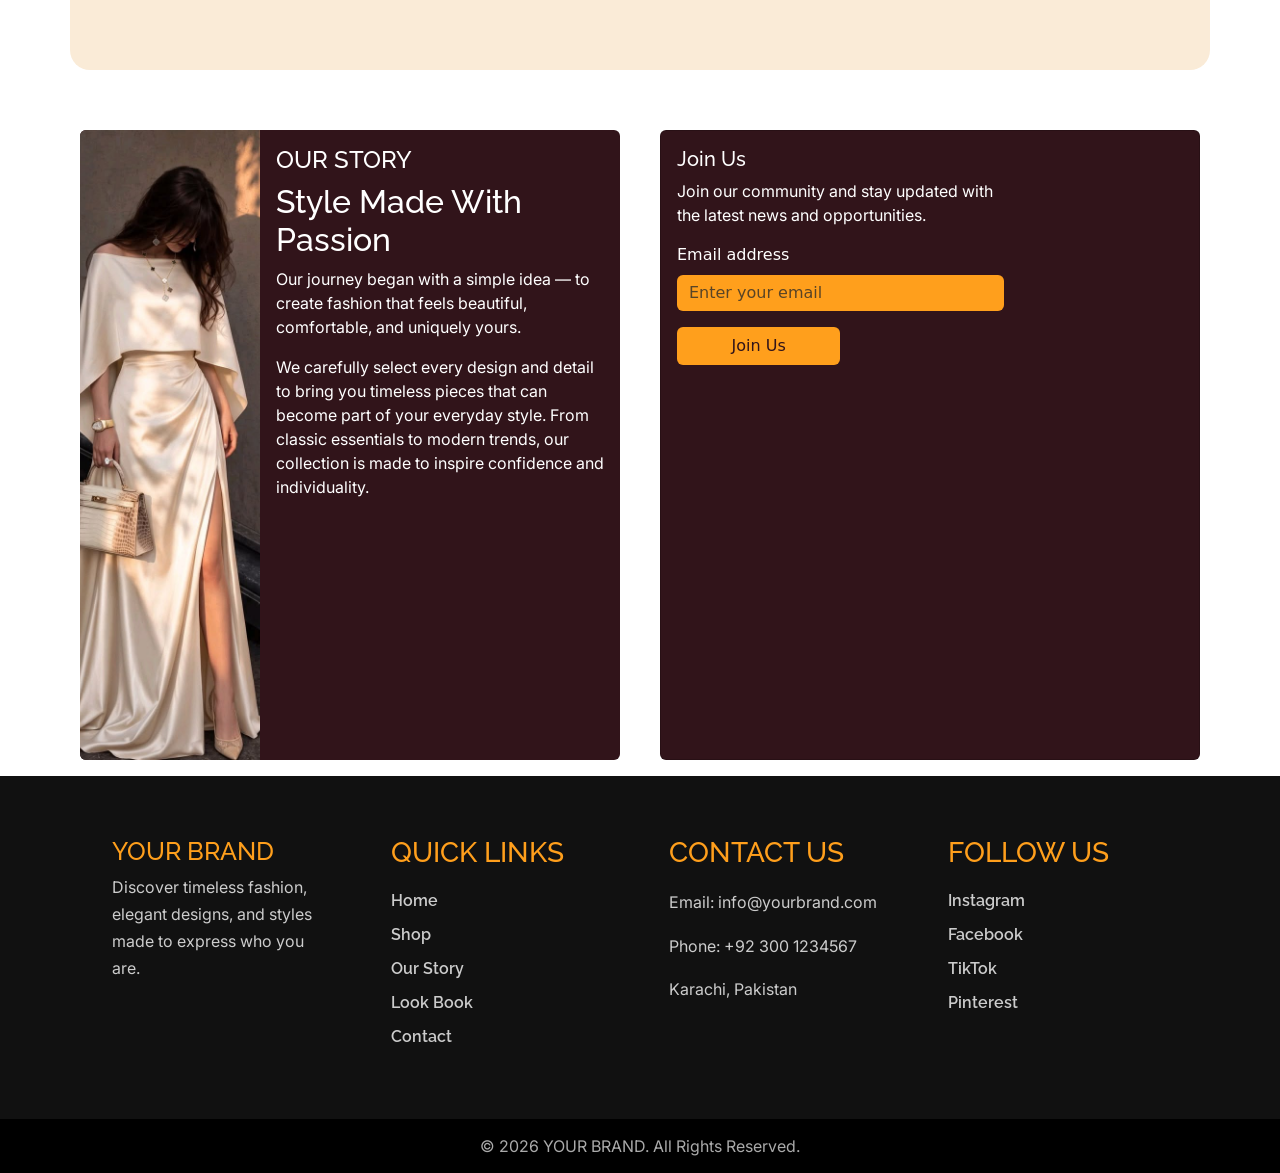
==== commit 1f514b63: "Add Instagram section and enhance footer styling for improved user engagement" ====
--- a/index.html
+++ b/index.html
@@ -512,8 +512,125 @@
 
 </div>
 
-<h1>yyy</h1>
-
+<div class="container text-center" style="display: flex; margin-top: 40px; background-color: antiquewhite; border-radius: 20px; height: 70vh;">
+  <div class="row" style="margin-top: 30px;">
+    <div class="col" style="margin-top: 30px;"><h1 style="color: #31141A;">follow us <br>
+    on instagram</h1>
+      <A href=""><button  type="button" class="btn  btn-lg" style="background-color: #31141A; align-items: center; text-align: center; color: white; align-items: center; text-align: center;">view instagram</button></A>
+  </div>
+    <div class="col">
+      <img class="o" src="P (5).jpg" width="200px">
+    </div>
+    <div class="col">
+            <img class="o" src="P (6).jpg" width="200px">
+    </div>
+    <div class="col">      <img class="o" src="P (3).jpg" width="200px"></div>
+    <div class="col">      <img  class="o" src="P (4).jpg" width="200px"></div>
+  </div>
+
+</div>
+<div class="cardd" style="display: flex; justify-content: center;gap: 40px; margin-top: 60px; border: none;">
+
+  <!-- card1 -->
+<div class="card mb-3" style="max-width: 540px; background-color:#31141A; border: none;">
+  <div class="row g-0">
+    <div class="col-md-4">
+      <img src="download (13).jpg" width="230px" style="height: 70vh; object-fit: cover;" class="img-fluid rounded-start" alt="...">
+    </div>
+    <div class="col-md-8">
+      <div class="card-body">
+            <h4 style="color:white;">OUR STORY</h4>
+        <h2 style="color:white;">Style Made With Passion</h2>
+
+        <p style="color: white;">
+            Our journey began with a simple idea — to create fashion
+            that feels beautiful, comfortable, and uniquely yours.
+        </p>
+
+        <p style="color: white;">
+            We carefully select every design and detail to bring you
+            timeless pieces that can become part of your everyday style.
+            From classic essentials to modern trends, our collection is
+            made to inspire confidence and individuality.
+        </p>
+
+      </div>
+    </div>
+  </div>
+</div>
+
+<!-- card2 -->
+
+
+<div class="card mb-3" style="max-width: 540px; background-color: #31141A;" >
+  <div class="row g-0">
+    
+    <div class="col-md-8">
+      <div class="card-body">
+   <h5 class="card-title" style="color: white;">Join Us</h5>
+
+<p class="card-text" style="color: white;">
+  Join our community and stay updated with the latest news and opportunities.
+</p>
+
+<div class="mb-3">
+  <label for="emailInput" class="form-label" style="color: white;">Email address</label>
+  <input type="email" class="form-control" id="emailInput"
+         placeholder="Enter your email">
+</div>
+
+<button type="submit" class="btn " style="background-color:#FF9F1C; color: #31141A; width: 50%; height: vh;">Join Us</button>
+
+
+
+      </div>
+    </div>
+  </div>
+</div>
+
+
+</div>
+
+
+<footer class="FOOTER">
+
+    <div class="FOOTER-BOX">
+        <h2>YOUR BRAND</h2>
+        <p>
+            Discover timeless fashion, elegant designs,
+            and styles made to express who you are.
+        </p>
+    </div>
+
+    <div class="FOOTER-BOX">
+        <h3>QUICK LINKS</h3>
+        <a href="#">Home</a>
+        <a href="#">Shop</a>
+        <a href="#">Our Story</a>
+        <a href="#">Look Book</a>
+        <a href="#">Contact</a>
+    </div>
+
+    <div class="FOOTER-BOX">
+        <h3>CONTACT US</h3>
+        <p>Email: info@yourbrand.com</p>
+        <p>Phone: +92 300 1234567</p>
+        <p>Karachi, Pakistan</p>
+    </div>
+
+    <div class="FOOTER-BOX">
+        <h3>FOLLOW US</h3>
+        <a href="#">Instagram</a>
+        <a href="#">Facebook</a>
+        <a href="#">TikTok</a>
+        <a href="#">Pinterest</a>
+    </div>
+
+</footer>
+
+<div class="COPYRIGHT">
+    <p>© 2026 YOUR BRAND. All Rights Reserved.</p>
+</div>
 
     <script src="https://cdn.jsdelivr.net/npm/bootstrap@5.3.8/dist/js/bootstrap.bundle.min.js" integrity="sha384-FKyoEForCGlyvwx9Hj09JcYn3nv7wiPVlz7YYwJrWVcXK/BmnVDxM+D2scQbITxI" crossorigin="anonymous"></script>
   </body>
--- a/style.css
+++ b/style.css
@@ -194,4 +194,72 @@
  .COMMIT1:hover{
     transform: scale(1.1);
 
- }+ }
+
+ .o{
+    border-radius: 20px;
+    border:  2px solid  #31141A ;
+ }
+
+  .o:hover{
+    transform: scale(1.1);
+  }
+
+  #emailInput{
+    background-color:#FF9F1C ;
+    outline: none;
+    border: none;
+    box-shadow: none;
+    color: #31141A;
+  }
+
+  .FOOTER {
+    background-color: #111;
+    color: white;
+    display: flex;
+    justify-content: space-around;
+    gap: 40px;
+    padding: 60px 8%;
+    flex-wrap: wrap;
+}
+
+.FOOTER-BOX {
+    width: 220px;
+}
+
+.FOOTER-BOX h2 {
+    color: #FF9F1C;
+    font-size: 25px;
+}
+
+.FOOTER-BOX h3 {
+    color: #FF9F1C;
+    margin-bottom: 20px;
+}
+
+.FOOTER-BOX p {
+    color: #ccc;
+    line-height: 1.7;
+}
+
+.FOOTER-BOX a {
+    display: block;
+    color: #ccc;
+    text-decoration: none;
+    margin: 10px 0;
+}
+
+.FOOTER-BOX a:hover {
+    color: #FF9F1C;
+}
+
+.COPYRIGHT {
+    background-color: #000;
+    color: #aaa;
+    text-align: center;
+    padding: 15px;
+}
+
+.COPYRIGHT p {
+    margin: 0;
+}
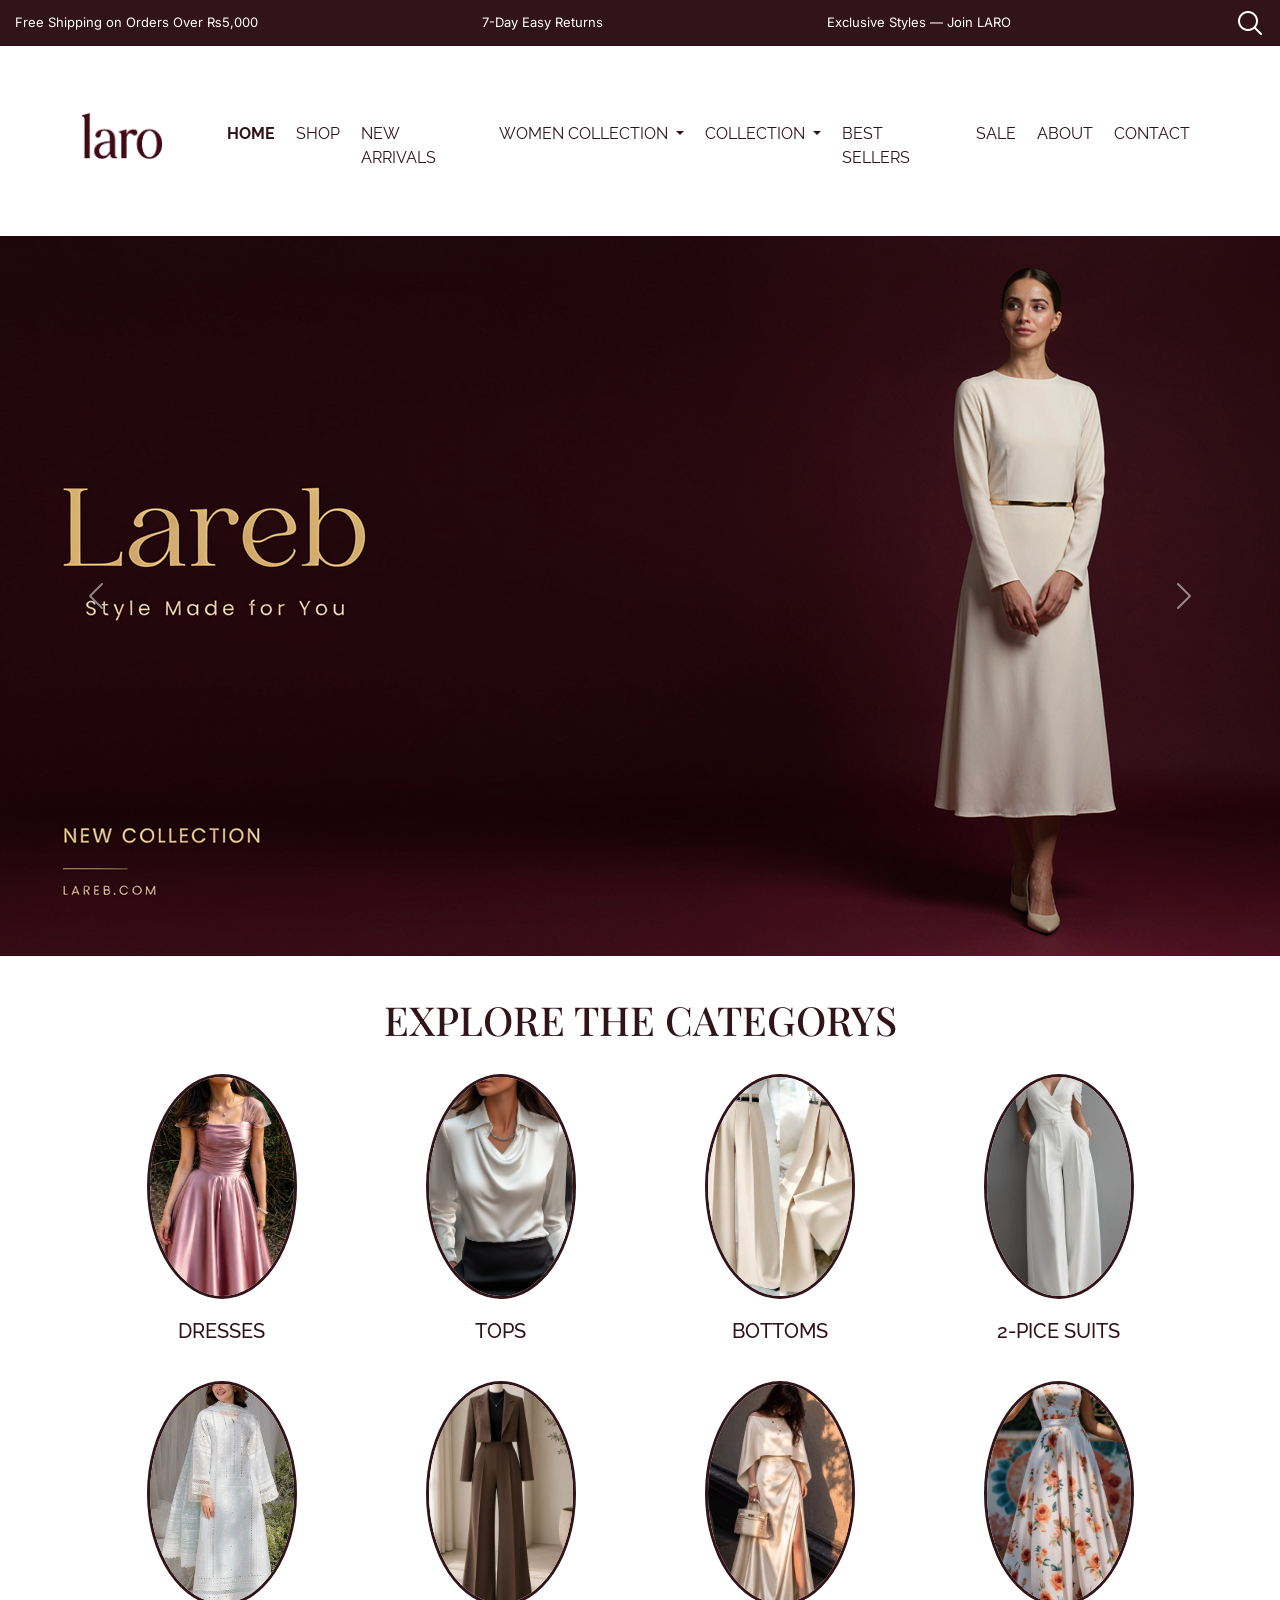
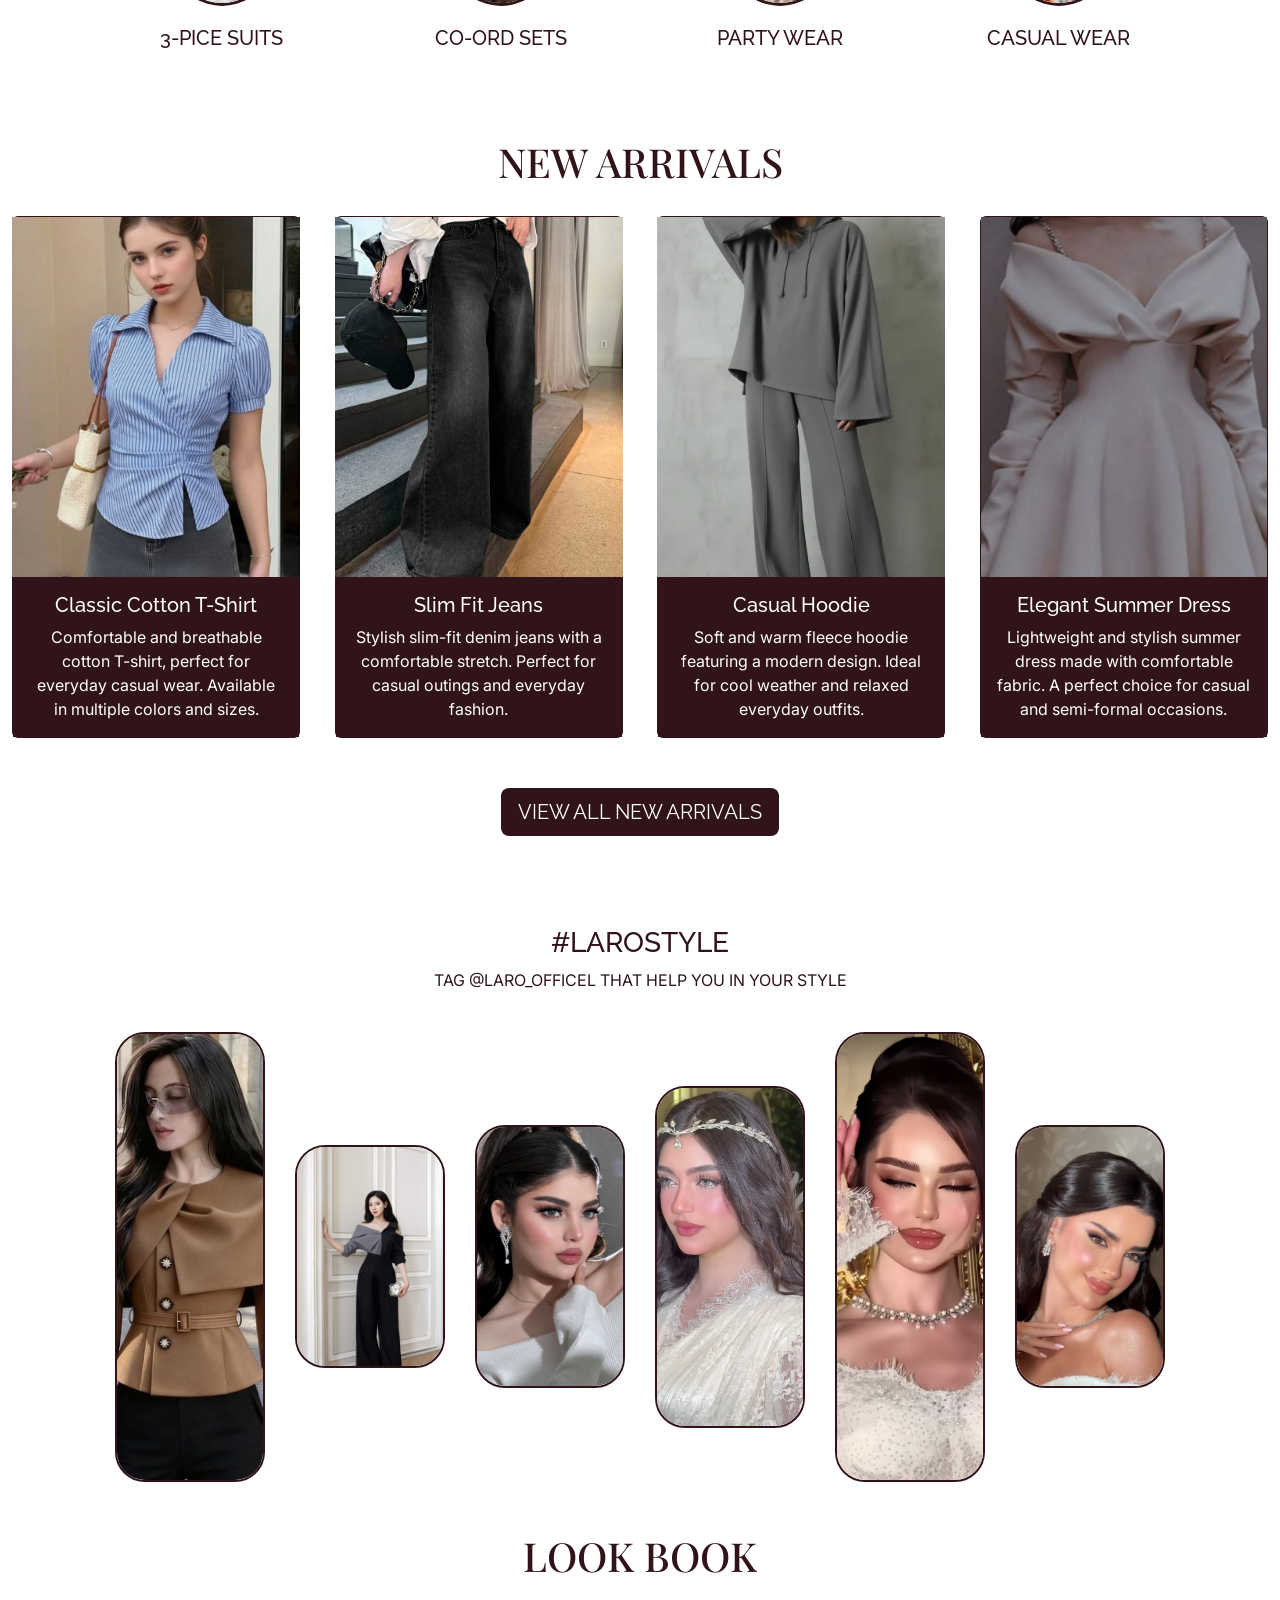
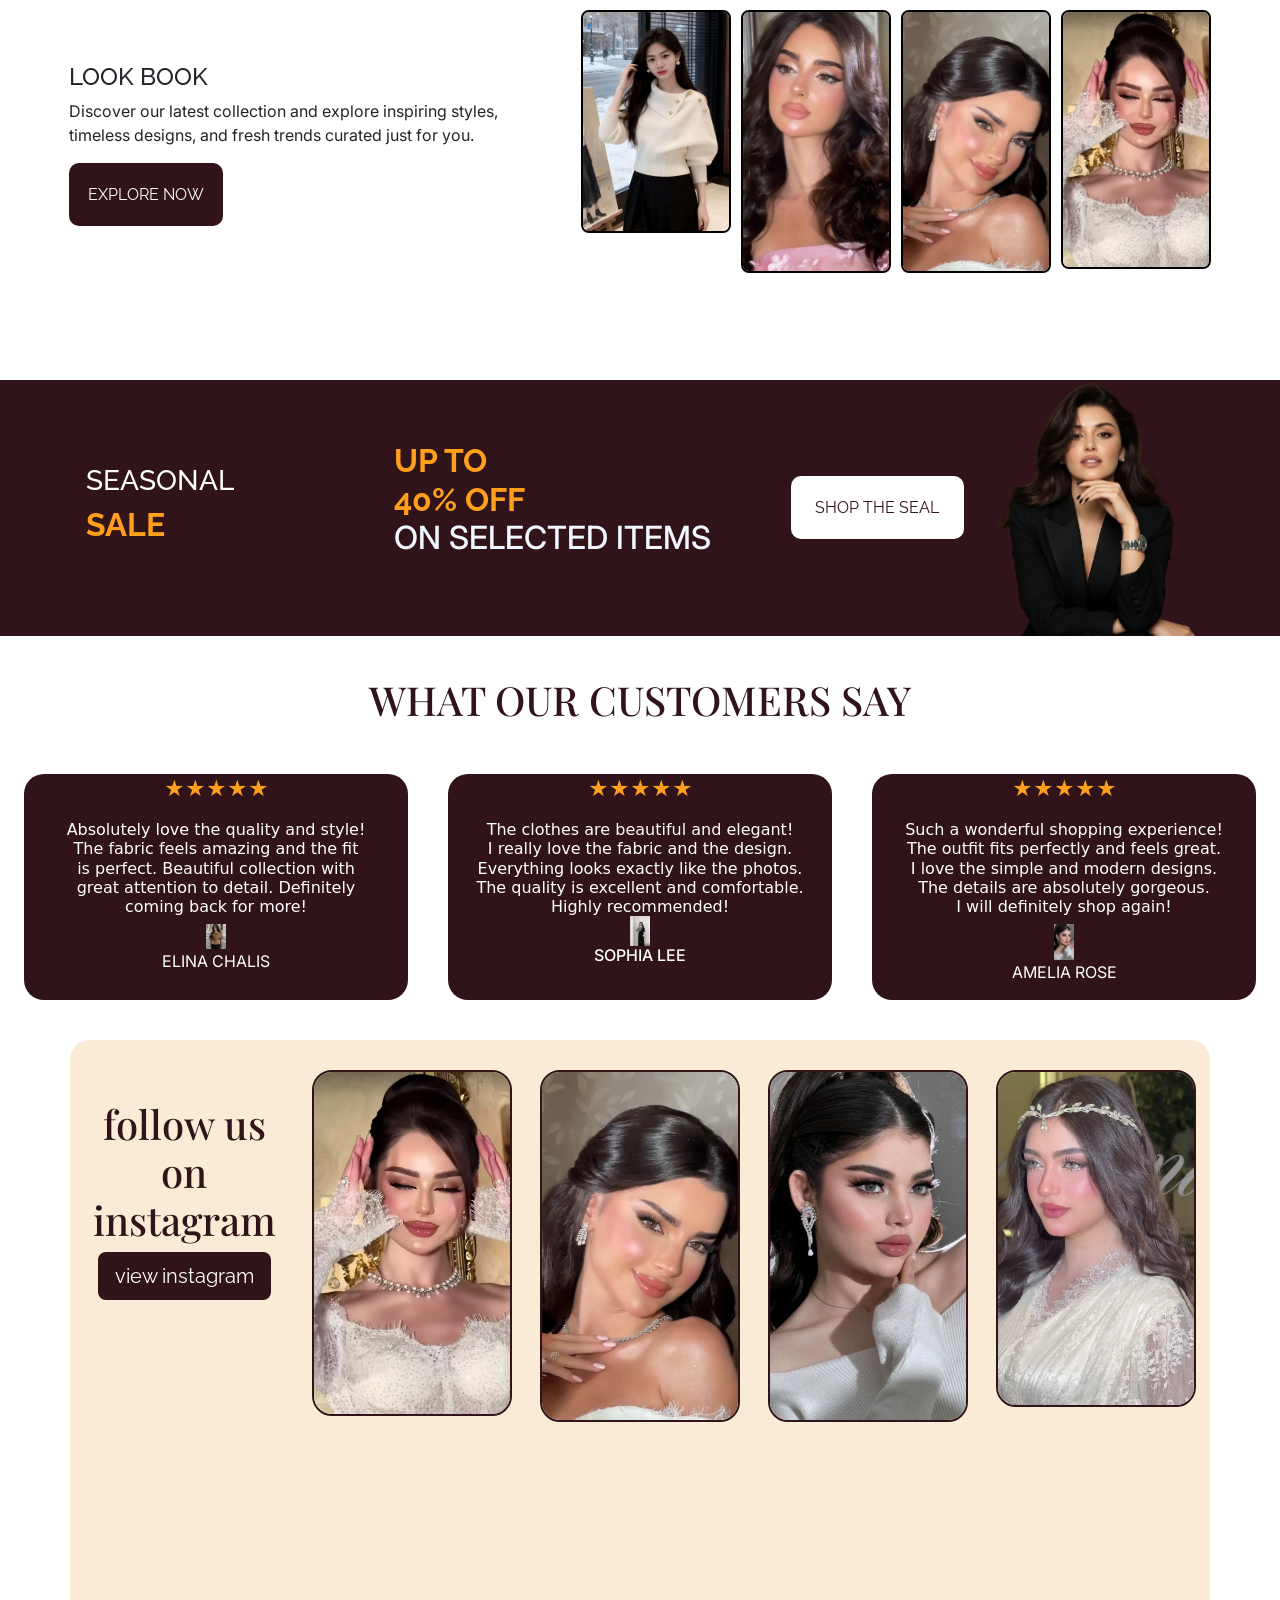
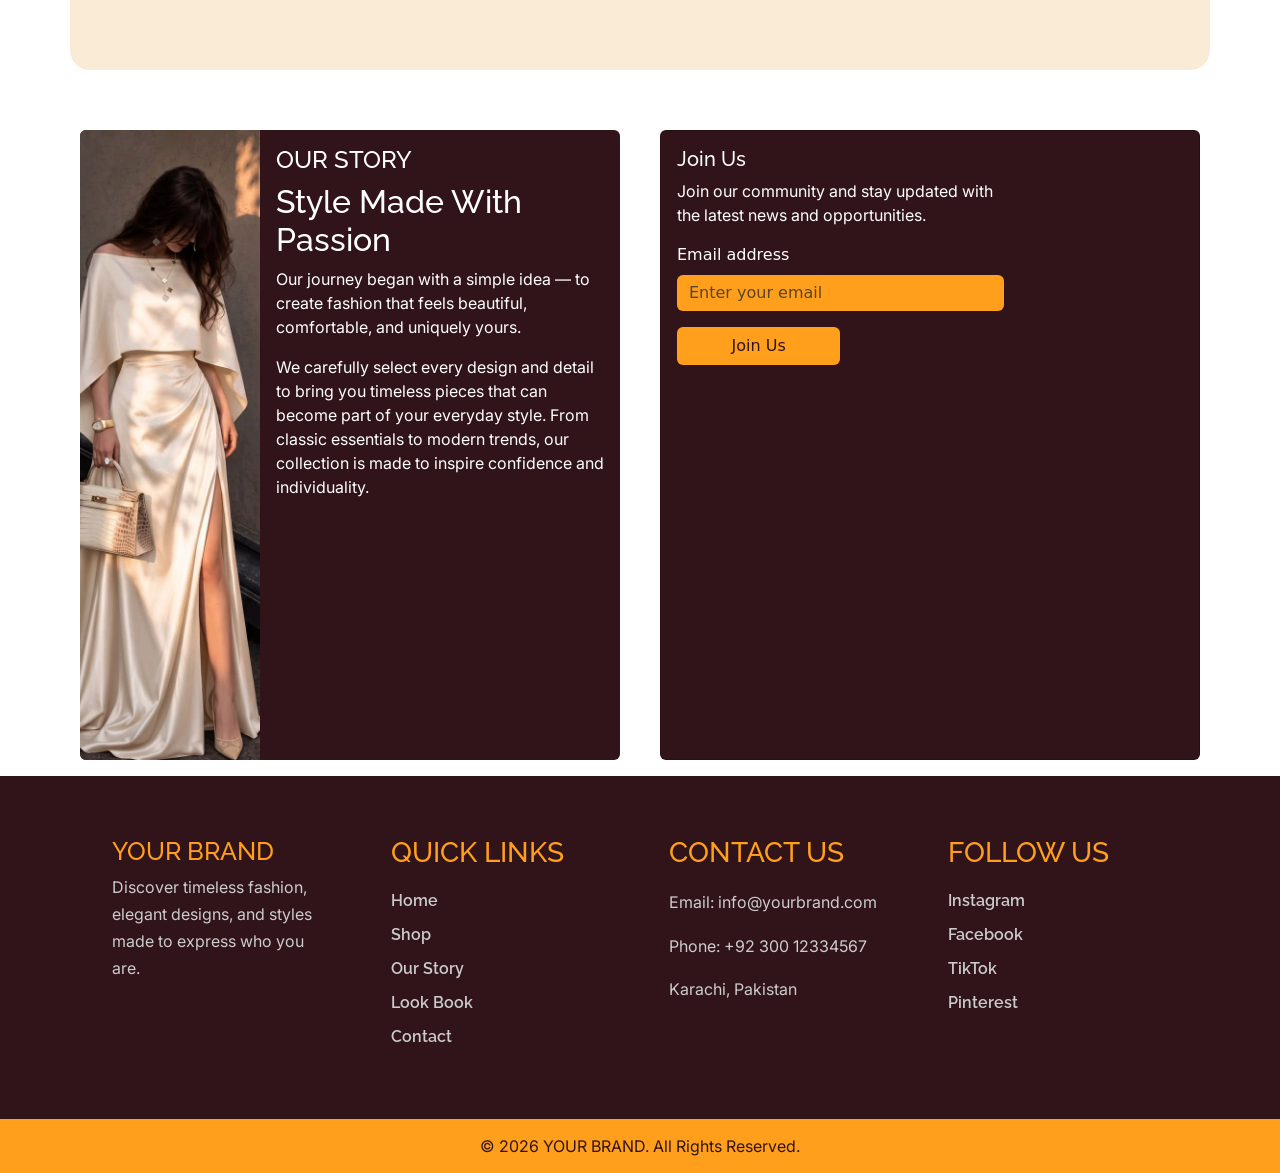
==== commit 2e4dcdc4: "i post git reposity" ====
--- a/index.html
+++ b/index.html
@@ -614,7 +614,7 @@
     <div class="FOOTER-BOX">
         <h3>CONTACT US</h3>
         <p>Email: info@yourbrand.com</p>
-        <p>Phone: +92 300 1234567</p>
+        <p>Phone: +92 300 12334567</p>
         <p>Karachi, Pakistan</p>
     </div>
 
--- a/style.css
+++ b/style.css
@@ -214,7 +214,7 @@
   }
 
   .FOOTER {
-    background-color: #111;
+    background-color:#31141A;
     color: white;
     display: flex;
     justify-content: space-around;
@@ -254,8 +254,8 @@
 }
 
 .COPYRIGHT {
-    background-color: #000;
-    color: #aaa;
+    background-color:#FF9F1C;
+    color:#31141A;
     text-align: center;
     padding: 15px;
 }
@@ -263,3 +263,682 @@
 .COPYRIGHT p {
     margin: 0;
 }
+
+
+/* media query */
+
+
+
+/* =====================================================
+   TABLET
+   768px - 991px
+===================================================== */
+
+@media (max-width: 991px) {
+
+    /* NAVBAR */
+
+    .navbar {
+        margin-top: 20px !important;
+    }
+
+    .navbar-collapse {
+        margin-left: 0 !important;
+        margin-top: 15px;
+    }
+
+    .navbar-nav {
+        margin-top: 0 !important;
+        gap: 0;
+    }
+
+    .nav-link {
+        padding: 10px 15px !important;
+    }
+
+
+    /* CATEGORIES */
+
+    .container-sm {
+        display: grid !important;
+        grid-template-columns: repeat(2, 1fr);
+
+        gap: 30px;
+
+        padding: 0 30px;
+    }
+
+    .container-sm .container-fluid {
+        width: 100%;
+    }
+
+
+    /* NEW ARRIVALS */
+
+    .container-xxl {
+        display: grid !important;
+        grid-template-columns: repeat(2, 1fr);
+
+        justify-items: center;
+        gap: 30px;
+
+        padding: 0 30px;
+    }
+
+    .container-xxl .card {
+        width: 100% !important;
+        max-width: 320px;
+    }
+
+    .container-xxl .card img {
+        height: 350px !important;
+    }
+
+
+    /* LARO STYLE */
+
+    .container-xl .container-lg {
+        flex-wrap: wrap;
+    }
+
+
+    /* LOOK BOOK */
+
+    .CONT {
+        flex-direction: column;
+    }
+
+    .CONT .text {
+        width: 100%;
+        text-align: center;
+    }
+
+    .CONT .text p {
+        width: 100%;
+        margin: auto;
+    }
+
+    .CONT > .IMG {
+        height: auto;
+        flex-wrap: wrap;
+        justify-content: center;
+    }
+
+
+    /* SALE */
+
+    .MAINC {
+        flex-wrap: wrap;
+        gap: 30px;
+        text-align: center;
+    }
+
+
+    /* REVIEWS */
+
+    .CON {
+        flex-wrap: wrap;
+    }
+
+    .COMMIT1 {
+        width: 45% !important;
+    }
+
+
+    /* STORY */
+
+    .cardd {
+        flex-wrap: wrap;
+    }
+
+}
+
+
+/* =====================================================
+   MOBILE
+   767px AND BELOW
+===================================================== */
+
+@media (max-width: 767px) {
+
+    html,
+    body {
+        width: 100%;
+        max-width: 100%;
+        overflow-x: hidden !important;
+    }
+
+
+    /* TOP BAR */
+
+    .top-bar {
+        flex-direction: column;
+        justify-content: center;
+        gap: 4px;
+
+        padding: 9px 5px;
+
+        text-align: center;
+    }
+
+    .top-bar p {
+        font-size: 10px;
+    }
+
+    .icons img {
+        width: 22px !important;
+    }
+
+
+    /* NAVBAR */
+
+    .navbar {
+        margin-top: 10px !important;
+    }
+
+    .navbar .container {
+        padding: 0 15px;
+    }
+
+    .navbar-brand img {
+        width: 60px !important;
+    }
+
+    .navbar-collapse {
+        margin-left: 0 !important;
+        margin-top: 10px;
+        background-color: white;
+    }
+
+    .navbar-nav {
+        width: 100%;
+        margin-top: 0 !important;
+    }
+
+    .nav-item {
+        width: 100%;
+    }
+
+    .nav-link {
+        font-size: 13px;
+        padding: 9px 10px !important;
+    }
+
+    .dropdown-menu {
+        width: 100%;
+        border: none;
+    }
+
+
+    /* BANNER */
+
+    #carouselExample {
+        margin-top: 20px !important;
+    }
+
+    .carousel-img {
+        width: 100% !important;
+        height: auto !important;
+        min-height: 180px;
+        object-fit: cover;
+    }
+
+
+    /* HEADINGS */
+
+    h1 {
+        font-size: 27px !important;
+    }
+
+    h2 {
+        font-size: 23px;
+    }
+
+    h3 {
+        font-size: 21px;
+    }
+
+
+    /* CATEGORIES */
+
+    .container-sm {
+        width: 100% !important;
+
+        display: grid !important;
+        grid-template-columns: repeat(2, 1fr);
+
+        gap: 25px 12px;
+
+        padding: 0 12px !important;
+
+        margin-top: 20px !important;
+    }
+
+    .container-sm .container-fluid {
+        width: 100% !important;
+    }
+
+    .container-fluid IMG {
+        width: 115px !important;
+        max-width: 100%;
+
+        height: 135px !important;
+
+        border-width: 2px;
+    }
+
+    .container-fluid H5 {
+        font-size: 12px;
+        padding-top: 10px;
+    }
+
+
+    /* NEW ARRIVALS */
+
+    .container-xxl {
+        width: 100% !important;
+
+        display: grid !important;
+        grid-template-columns: 1fr;
+
+        gap: 25px;
+
+        padding: 0 15px !important;
+
+        margin-top: 25px !important;
+    }
+
+    .container-xxl .card {
+        width: 100% !important;
+        max-width: 350px !important;
+
+        margin: auto !important;
+    }
+
+    .container-xxl .card img {
+        width: 100% !important;
+        height: 350px !important;
+    }
+
+    .container-xxl .card-title {
+        font-size: 17px;
+    }
+
+    .container-xxl .card-text {
+        font-size: 13px;
+        line-height: 1.6;
+    }
+
+
+    /* NEW ARRIVAL BUTTON */
+
+    .container-sm a button {
+        width: auto !important;
+        max-width: 100%;
+
+        font-size: 12px;
+
+        padding: 12px 16px;
+    }
+
+
+    /* LARO STYLE */
+
+    .container-xl {
+        width: 100%;
+        padding: 0 12px;
+    }
+
+    .container-xl .container-lg {
+        width: 100% !important;
+
+        display: grid !important;
+        grid-template-columns: repeat(2, 1fr);
+
+        gap: 12px !important;
+
+        margin-top: 25px !important;
+    }
+
+    .container-xl .container-lg a {
+        width: 100%;
+    }
+
+    .container-xl .container-lg a img {
+        width: 100% !important;
+        height: 210px !important;
+
+        object-fit: cover;
+
+        border-radius: 20px;
+    }
+
+
+    /* LOOK BOOK */
+
+    .CONT {
+        width: 100%;
+
+        display: flex !important;
+        flex-direction: column !important;
+
+        gap: 30px !important;
+
+        padding: 0 15px;
+    }
+
+    .CONT .text {
+        width: 100% !important;
+        text-align: center;
+    }
+
+    .CONT .text p {
+        width: 100% !important;
+
+        font-size: 13px;
+        line-height: 1.6;
+    }
+
+    .CONT .text button {
+        width: 160px !important;
+        height: 45px !important;
+
+        font-size: 12px;
+    }
+
+    .CONT > .IMG {
+        width: 100%;
+
+        height: auto !important;
+
+        display: grid !important;
+        grid-template-columns: repeat(2, 1fr);
+
+        gap: 10px !important;
+    }
+
+    .CONT .img1 {
+        width: 100%;
+    }
+
+    .CONT .img1 img {
+        width: 100% !important;
+        height: 200px !important;
+
+        object-fit: cover;
+    }
+
+
+    /* SALE SECTION */
+
+    .MAINC {
+        width: 100%;
+
+        margin-top: 60px !important;
+
+        display: flex !important;
+        flex-direction: column;
+
+        gap: 20px !important;
+
+        padding: 35px 15px;
+
+        text-align: center;
+    }
+
+    .MAINC .LINE {
+        width: 70%;
+    }
+
+    .MAINC .BUTTON button {
+        width: 180px !important;
+        height: 45px !important;
+
+        font-size: 12px;
+    }
+
+    .MAINC .IMG img {
+        width: 160px !important;
+    }
+
+
+    /* CUSTOMER REVIEWS */
+
+    .CON {
+        width: 100%;
+
+        display: flex !important;
+        flex-direction: column;
+
+        gap: 20px !important;
+
+        padding: 0 15px;
+    }
+
+    .COMMIT1 {
+        width: 100% !important;
+
+        padding: 20px 10px;
+
+        transform: none !important;
+    }
+
+    .COMMIT1:hover {
+        transform: none;
+    }
+
+    .CBODY h6 {
+        font-size: 12px;
+        line-height: 1.7;
+    }
+
+    .CBODY > p {
+        font-size: 18px !important;
+    }
+
+
+    /* INSTAGRAM */
+
+    .container.text-center {
+        width: calc(100% - 30px) !important;
+
+        height: auto !important;
+
+        padding: 25px 10px;
+
+        margin: 30px auto 0 !important;
+    }
+
+    .container.text-center .row {
+        width: 100%;
+        margin: 0 !important;
+    }
+
+    .container.text-center .col {
+        width: 100%;
+
+        margin: 10px 0 !important;
+    }
+
+    .container.text-center h1 {
+        font-size: 24px !important;
+    }
+
+    .o {
+        width: 130px !important;
+        height: 170px;
+
+        object-fit: cover;
+    }
+
+
+    /* STORY + JOIN US */
+
+    .cardd {
+        width: 100%;
+
+        display: flex !important;
+        flex-direction: column;
+
+        gap: 25px !important;
+
+        padding: 0 15px;
+
+        margin-top: 40px !important;
+    }
+
+    .cardd > .card {
+        width: 100% !important;
+        max-width: 100% !important;
+
+        margin: 0 !important;
+    }
+
+    .cardd .row {
+        display: flex;
+        flex-direction: column;
+    }
+
+    .cardd .col-md-4,
+    .cardd .col-md-8 {
+        width: 100%;
+    }
+
+    .cardd .col-md-4 img {
+        width: 100% !important;
+        height: 280px !important;
+
+        object-fit: cover;
+    }
+
+    .cardd .card-body {
+        padding: 25px 20px;
+    }
+
+    .cardd .card-body h2 {
+        font-size: 21px;
+    }
+
+    .cardd .card-body p {
+        font-size: 13px;
+        line-height: 1.6;
+    }
+
+    #emailInput {
+        width: 100%;
+    }
+
+    .cardd button {
+        width: 100% !important;
+        height: 45px !important;
+    }
+
+
+    /* FOOTER */
+
+    .FOOTER {
+        width: 100%;
+
+        display: grid !important;
+        grid-template-columns: 1fr 1fr;
+
+        gap: 30px 15px;
+
+        padding: 45px 15px;
+
+        margin-top: 40px;
+    }
+
+    .FOOTER-BOX {
+        width: 100% !important;
+    }
+
+    .FOOTER-BOX h2 {
+        font-size: 19px;
+    }
+
+    .FOOTER-BOX h3 {
+        font-size: 14px;
+
+        margin-bottom: 10px;
+    }
+
+    .FOOTER-BOX p,
+    .FOOTER-BOX a {
+        font-size: 11px;
+        line-height: 1.6;
+    }
+
+    .FOOTER-BOX a {
+        margin: 6px 0;
+    }
+
+    .COPYRIGHT {
+        padding: 12px 8px;
+    }
+
+    .COPYRIGHT p {
+        font-size: 10px;
+    }
+
+}
+
+
+/* =====================================================
+   SMALL PHONES
+   400px AND BELOW
+===================================================== */
+
+@media (max-width: 400px) {
+
+    .top-bar p {
+        font-size: 9px;
+    }
+
+    .navbar-brand img {
+        width: 55px !important;
+    }
+
+    .container-fluid IMG {
+        width: 100px !important;
+        height: 120px !important;
+    }
+
+    .container-fluid H5 {
+        font-size: 10px;
+    }
+
+    .container-xxl .card img {
+        height: 300px !important;
+    }
+
+    .container-xl .container-lg a img {
+        height: 180px !important;
+    }
+
+    .CONT .img1 img {
+        height: 180px !important;
+    }
+
+    .MAINC {
+        padding: 30px 12px;
+    }
+
+    .MAINC .TEXT1 h3 {
+        font-size: 19px;
+    }
+
+    .MAINC .TEXT2 h2 {
+        font-size: 21px;
+    }
+
+    .o {
+        width: 105px !important;
+        height: 140px;
+    }
+
+    .FOOTER {
+        grid-template-columns: 1fr;
+        text-align: center;
+    }
+}
